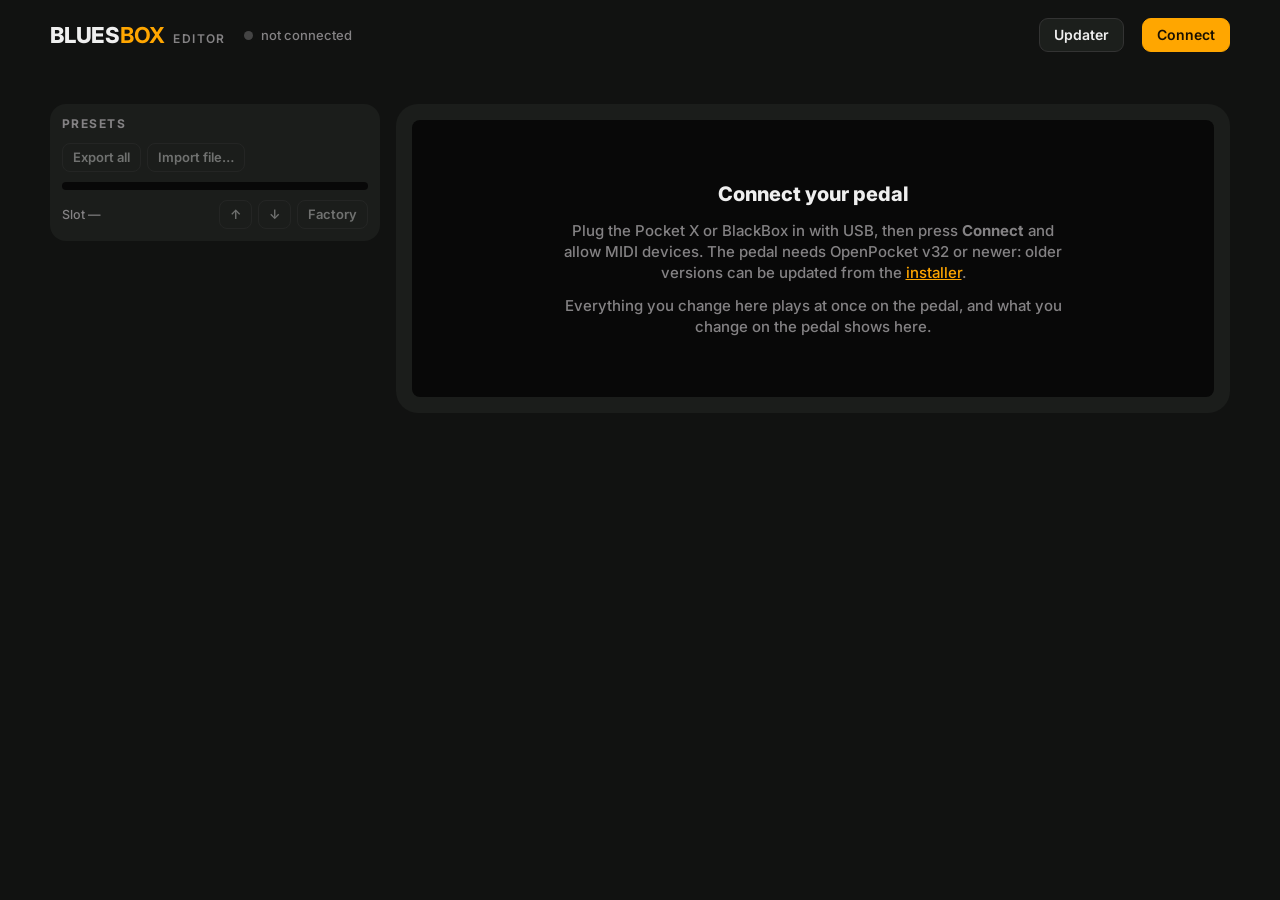
==== docs/editor.html @ 07564b00 "Publish BluesBox updater and editor on the fork" ====
<!doctype html>
<!-- SPDX-License-Identifier: GPL-3.0-only
     OpenPocket web editor: the pedal's presets and its current sound, live, over USB-MIDI (Chrome / Edge).
     Protocol: EDITOR-PROTOCOL.md; transport: pxedit.js. One file, no library. -->
<html lang="en">
<head>
<meta charset="utf-8">
<meta name="viewport" content="width=device-width, initial-scale=1, viewport-fit=cover">
<title>BluesBox Editor</title>
<link rel="preconnect" href="https://fonts.googleapis.com">
<link rel="stylesheet" href="https://fonts.googleapis.com/css2?family=Inter:wght@500;600;700;800&display=swap">
<style>
/* The pedal's own screen, bigger: its colours (RGB565 from firmware/ui.h), its font (Inter SemiBold / Bold),
   its layout (header, 6 x 2 tiles, block page, footer). One dark look, on purpose: it is the pedal's. */
:root{
  --room:#111211;        /* around the screen */
  --bezel:#1b1d1b;
  --bg:#080808;          /* UI_BG 0x0841 */
  --panel:#181c18;       /* UI_PANEL 0x18E3 */
  --off:#202420;         /* C_OFF 0x2124 */
  --line:#282828;        /* C_LINE 0x2945 */
  --txt:#efefef;         /* UI_TXT */
  --dim:#848284;         /* UI_DIM */
  --acc:#ffa600;         /* UI_ACC 0xFD20 */
  --red:#ff4040; --grn:#4ccf5a;
  --blk:#ffa600;         /* the focused block's colour (set by script) */
  color-scheme:dark;
}
*{box-sizing:border-box}
[hidden]{display:none!important}
a.btn{color:var(--txt)}
body{margin:0;background:var(--room);color:var(--txt);font:500 15px/1.4 Inter,system-ui,-apple-system,"Segoe UI",sans-serif;
  padding-left:max(16px,env(safe-area-inset-left,0px));padding-right:max(16px,env(safe-area-inset-right,0px));padding-block:18px 40px}
button,select,input{font:inherit;color:inherit}
button{cursor:pointer}
.wrap{max-width:1180px;margin:0 auto;display:flex;flex-direction:column;gap:16px}

/* top bar */
.top{display:flex;flex-wrap:wrap;align-items:center;gap:12px 18px}
.brand{font-weight:800;font-size:22px;letter-spacing:-.01em}
.brand b{color:var(--acc)}
.brand small{font-weight:600;font-size:12px;letter-spacing:.12em;color:var(--dim);margin-left:8px;text-transform:uppercase}
.status{display:flex;align-items:center;gap:8px;font-size:13px;color:var(--dim);min-width:0}
.dot{width:9px;height:9px;border-radius:50%;background:#444;flex:none}
.dot.on{background:var(--grn);box-shadow:0 0 0 3px #4ccf5a22}
.status span{overflow:hidden;text-overflow:ellipsis;white-space:nowrap}
.spacer{flex:1}
.btn{border:1px solid #333;background:#1c1f1c;border-radius:9px;padding:9px 14px;font-weight:600;font-size:14px;line-height:1;white-space:nowrap}
.btn:hover:not(:disabled){border-color:#555}
.btn.go{background:var(--acc);border-color:var(--acc);color:#1a1000}
.btn:disabled{opacity:.4;cursor:default}
.btn.small{padding:7px 10px;font-size:13px;border-radius:8px}

.msg{min-height:20px;font-size:13.5px;color:var(--dim)}
.msg.err{color:var(--red)} .msg.ok{color:var(--grn)}
.prog{height:4px;background:#222;border-radius:4px;overflow:hidden}
.prog i{display:block;height:100%;width:0;background:var(--acc);transition:width .15s}

.layout{display:grid;grid-template-columns:330px minmax(0,1fr);gap:16px;align-items:start}
@media (max-width:900px){.layout{grid-template-columns:minmax(0,1fr)}.list{max-height:420px}}

/* ---- the preset list ---- */
.side{background:var(--bezel);border-radius:16px;padding:12px;display:flex;flex-direction:column;gap:10px;min-width:0}
.side h2,.card h2{margin:0;font-size:12px;letter-spacing:.12em;text-transform:uppercase;color:var(--dim);font-weight:700}
.tools{display:flex;flex-wrap:wrap;gap:6px}
.list{background:var(--bg);border-radius:10px;overflow:auto;max-height:640px;padding:4px}
.row{display:grid;grid-template-columns:30px minmax(0,1fr) auto;align-items:center;gap:8px;padding:6px 8px;border-radius:6px;cursor:pointer;
  font-weight:600;font-size:14px;letter-spacing:.01em}
.row:hover{background:#161816}
.row .n{color:var(--dim);font-variant-numeric:tabular-nums}
.row .nm{white-space:nowrap;overflow:hidden;text-overflow:ellipsis}
.row .tag{font-size:10.5px;letter-spacing:.08em;color:var(--dim);font-weight:700}
.row.user .tag{color:var(--acc)}
.row.cur{background:var(--panel);box-shadow:inset 3px 0 0 var(--acc)}
.row.cur .n{color:var(--acc)}
.slotbar{display:flex;flex-wrap:wrap;gap:6px;align-items:center}
/* v37: TONE3000 (the Select flow) */
.t3k{display:flex;align-items:center;gap:10px;flex-wrap:wrap;margin:6px 0 8px}
.t3k .logo{font-weight:800;letter-spacing:.04em;font-size:15px;color:#fff}
.t3kcard{border:1px solid #2a2e2a;border-radius:10px;padding:10px;margin:0 0 10px;display:grid;gap:8px}
.t3kcard .top{display:grid;grid-template-columns:64px minmax(0,1fr);gap:10px;align-items:center}
.t3kcard .img{width:64px;height:64px;border-radius:8px;object-fit:cover;background:#222}
.t3kcard .ttl{font-weight:700;overflow:hidden;text-overflow:ellipsis}
.t3kcard .sub{color:var(--dim);font-size:12.5px}
.t3kcard .by{display:flex;align-items:center;gap:6px;font-size:13px;min-width:0}
.t3kcard .by img{width:20px;height:20px;border-radius:50%;background:#222}
.t3kcard .mrow{display:grid;grid-template-columns:minmax(0,1fr) auto;gap:8px;align-items:center;font-size:13px}
.t3kcard .mrow span{overflow:hidden;text-overflow:ellipsis;white-space:nowrap}
.t3kcard .foot{display:flex;gap:8px;align-items:center;flex-wrap:wrap;font-size:12.5px;color:var(--dim)}
.t3kcard .logo{font-weight:800;letter-spacing:.04em;color:#fff}
.t3kcard select{background:#1c1f1c;color:var(--txt);border:1px solid #333;border-radius:7px;padding:5px}
/* v37: NAM models */
.namlist{max-height:360px}
.namlist .row{grid-template-columns:34px minmax(0,1fr) auto;cursor:default}
.namlist .row .acts{display:flex;gap:4px}
.namlist .row.empty .nm{color:var(--dim);font-weight:500}
.side .note{margin:0;font-size:12.5px;line-height:1.45;color:var(--dim)}
.side .note code{font-size:12px}
.a2{font-size:10px;letter-spacing:.06em;color:var(--acc);border:1px solid var(--acc);border-radius:4px;padding:0 4px;margin-left:6px;vertical-align:1px}
.slotbar .lbl{font-size:12.5px;color:var(--dim);margin-right:auto}

/* ---- the screen ---- */
.device{background:var(--bezel);border-radius:22px;padding:16px;min-width:0}
.screen{background:var(--bg);border-radius:8px;overflow:hidden;display:flex;flex-direction:column}
.hdr{display:flex;align-items:center;gap:10px;padding:12px 16px 8px}
.hdr .num{font-weight:800;font-size:30px;color:var(--acc);font-variant-numeric:tabular-nums;line-height:1}
.hdr input{flex:1;min-width:0;background:transparent;border:0;border-bottom:1px dashed transparent;font-weight:800;font-size:30px;
  line-height:1.1;letter-spacing:-.005em;padding:0;text-transform:none;outline:none}
.hdr input:hover{border-bottom-color:#444}
.hdr input:focus{border-bottom-color:var(--acc)}
.hdr .star{font-weight:800;font-size:30px;color:var(--acc);width:18px}
.hdr .vol{font-size:13px;color:var(--dim);font-weight:600;white-space:nowrap}

.tiles{display:grid;grid-template-columns:repeat(6,minmax(0,1fr));gap:10px 8px;padding:8px 14px 14px;touch-action:none}
.tile{position:relative;height:50px;border-radius:3px;background:var(--off);color:var(--dim);display:grid;place-items:center;
  font-weight:700;font-size:16px;letter-spacing:.02em;user-select:none;cursor:grab;outline:1px solid transparent;outline-offset:1px}
.tile.on{color:#000}
.tile.sel{outline-color:#fff}
.tile.sel::after{content:"";position:absolute;left:0;right:0;bottom:-6px;height:3px;background:#fff;border-radius:2px}
.tile.drag{opacity:.35}
.tile.ghost{position:fixed;z-index:20;pointer-events:none;box-shadow:0 10px 30px #000a;width:var(--w);transform:translate(-50%,-50%) scale(1.06);cursor:grabbing}
.tile .pw{position:absolute;top:4px;right:4px;width:14px;height:14px;border-radius:50%;border:2px solid currentColor;opacity:.55;background:transparent;padding:0}
.tile .pw:hover{opacity:1}
.tile:focus-visible{outline:2px solid var(--acc)}

.page{border-top:1px solid var(--line);padding:12px 16px 16px;display:flex;flex-direction:column;gap:10px}
.bl{display:flex;align-items:center;gap:10px;font-weight:600;font-size:14px;color:var(--dim);letter-spacing:.04em;text-transform:uppercase}
.bl .mv{display:flex;gap:4px;margin-left:auto}
.onoff{border:0;background:transparent;font-weight:800;font-size:15px;letter-spacing:.06em;color:var(--dim);padding:4px 2px}
.onoff.on{color:var(--blk)}
.type{display:grid;grid-template-columns:44px minmax(0,1fr) 44px;align-items:center;background:var(--panel);border-radius:4px}
.type button{border:0;background:transparent;color:var(--acc);font-weight:800;font-size:26px;height:48px}
.type select{appearance:none;-webkit-appearance:none;border:0;background:transparent;text-align:center;text-align-last:center;font-weight:800;
  font-size:26px;letter-spacing:.01em;height:48px;cursor:pointer;min-width:0;outline:none}
.type select option{background:#111;font-size:15px;font-weight:600}
.params{display:flex;flex-direction:column;gap:4px;margin-top:4px}
.prm{display:grid;grid-template-columns:120px minmax(0,1fr) 72px;align-items:center;gap:12px;font-weight:600;font-size:16px;padding:4px 0}
.prm label{letter-spacing:.02em;white-space:nowrap;overflow:hidden;text-overflow:ellipsis}
.prm .val{text-align:right;font-variant-numeric:tabular-nums}
.prm .val.tx{color:var(--acc)}
input[type=range]{-webkit-appearance:none;appearance:none;width:100%;height:28px;background:transparent;cursor:pointer;margin:0;
  --p:50%;outline:none}
input[type=range]::-webkit-slider-runnable-track{height:12px;background:linear-gradient(90deg,var(--blk) var(--p),#2a2d2a var(--p));border-radius:1px}
input[type=range]::-moz-range-track{height:12px;background:#2a2d2a;border-radius:1px}
input[type=range]::-moz-range-progress{height:12px;background:var(--blk)}
input[type=range]::-webkit-slider-thumb{-webkit-appearance:none;width:6px;height:22px;margin-top:-5px;background:#fff;border-radius:1px}
input[type=range]::-moz-range-thumb{width:6px;height:22px;background:#fff;border:0;border-radius:1px}
input[type=range]:focus-visible::-webkit-slider-thumb{outline:2px solid var(--acc)}
.ftr{display:flex;align-items:center;gap:10px;background:var(--panel);padding:8px 14px;font-weight:600;font-size:13px;color:var(--dim)}
.ftr .load{margin-left:auto;font-variant-numeric:tabular-nums}
.ftr .load.byp{color:var(--red)}
.actions{display:flex;flex-wrap:wrap;gap:8px;align-items:center;margin-top:12px}
.actions select{background:#1c1f1c;border:1px solid #333;border-radius:9px;padding:8px 10px;font-weight:600;font-size:14px;max-width:100%}
.ask{display:flex;flex-wrap:wrap;gap:8px;align-items:center;background:#2a2112;border:1px solid #6b4b0f;border-radius:10px;padding:10px 12px;font-size:14px}
.ask[hidden]{display:none}
.ask span{margin-right:auto;min-width:0}
.idle{padding:60px 20px;text-align:center;color:var(--dim);display:flex;flex-direction:column;gap:12px;align-items:center}
.idle h3{margin:0;color:var(--txt);font-size:20px;font-weight:800}
.idle p{margin:0;max-width:52ch}
.idle a{color:var(--acc)}
@media (max-width:560px){
  .hdr .num,.hdr input,.hdr .star{font-size:22px}
  .tile{height:44px;font-size:12.5px;padding-top:8px}
  .tile .pw{top:3px;right:3px;width:9px;height:9px;border-width:1.5px}
  .tiles{gap:9px 5px;padding-inline:10px}
  #hint{display:none}
  .type select{font-size:19px}
  .prm{grid-template-columns:86px minmax(0,1fr) 56px;font-size:14px;gap:8px}
}
</style>
</head>
<body>
<div class="wrap">
  <div class="top">
    <div class="brand">BLUES<b>BOX</b><small>editor</small></div>
    <div class="status"><i class="dot" id="dot"></i><span id="status">not connected</span></div>
    <div class="spacer"></div>
    <a class="btn" href="./" style="text-decoration:none">Updater</a>
    <button class="btn go" id="connect">Connect</button>
  </div>
  <div class="prog" id="prog" hidden><i id="progi"></i></div>
  <div class="msg" id="msg"></div>
  <div class="ask" id="ask" hidden><span id="asktext"></span><button class="btn small go" id="askyes">OK</button><button class="btn small" id="askno">Cancel</button></div>

  <div class="layout">
    <aside class="side">
      <h2>Presets</h2>
      <div class="tools">
        <button class="btn small" id="expall" disabled>Export all</button>
        <button class="btn small" id="imp" disabled>Import file…</button>
        <input type="file" id="file" accept=".json,application/json" hidden>
      </div>
      <div class="list" id="list" role="listbox" aria-label="Presets"></div>
      <div class="slotbar">
        <span class="lbl" id="slotlbl">Slot —</span>
        <button class="btn small" id="up" disabled title="Move this preset up one slot">↑</button>
        <button class="btn small" id="down" disabled title="Move this preset down one slot">↓</button>
        <button class="btn small" id="factory" disabled title="Put this slot back to its factory preset">Factory</button>
      </div>
      <h2 id="namh" hidden>NAM models<span class="a2">A2</span></h2>
      <p class="note" id="namnote" hidden>The AMP block's <b>NAM</b> type plays these neural captures (pick one with its
        MODEL setting). Load your own: an A2 capture (<code>.nam</code>) into a user slot, or browse TONE3000 and pick one
        there.</p>
      <div class="t3k" id="t3k" hidden><span class="logo" aria-label="TONE3000">TONE3000</span>
        <button class="btn small" id="t3kbrowse" title="Choose an A2 capture on TONE3000 and load it into a user slot">Browse TONE3000…</button></div>
      <div class="t3kcard" id="t3kcard" hidden></div>
      <div class="list namlist" id="namlist" hidden aria-label="NAM models"></div>
      <input type="file" id="namfile" accept=".nam,application/json" hidden>
      <h2 id="irh" hidden>Cabinet IRs</h2>
      <p class="note" id="irnote" hidden>The CAB block's <b>USER IR</b> type plays these impulse responses (pick one with its
        IR setting). Load a cabinet IR from a <code>.wav</code> file: the pedal keeps its first 23 ms, at 44.1 kHz, and sets
        its level like the other cabinets.</p>
      <div class="list namlist" id="irlist" hidden aria-label="Cabinet IRs"></div>
      <input type="file" id="irfile" accept=".wav,audio/wav,audio/x-wav,audio/wave" hidden>
    </aside>

    <main class="device">
      <div class="screen" id="screen">
        <div class="idle" id="idle">
          <h3>Connect your pedal</h3>
          <p>Plug the Pocket X or BlackBox in with USB, then press <b>Connect</b> and allow MIDI devices. The pedal needs
          OpenPocket v32 or newer: older versions can be updated from the <a href="./">installer</a>.</p>
          <p>Everything you change here plays at once on the pedal, and what you change on the pedal shows here.</p>
        </div>
        <div id="ui" hidden>
          <div class="hdr">
            <span class="num" id="num">01</span>
            <input id="name" maxlength="13" spellcheck="false" autocomplete="off" aria-label="Preset name">
            <span class="star" id="star"></span>
            <span class="vol">LIVE</span>
          </div>
          <div class="tiles" id="tiles" aria-label="Signal chain: drag a tile to move the block"></div>
          <div class="page">
            <div class="bl"><span id="bname">AMP</span><button class="onoff" id="onoff">ON</button>
              <span class="mv"><button class="btn small" id="mvl" title="Move this block earlier in the chain">◀</button><button class="btn small" id="mvr" title="Move this block later in the chain">▶</button></span></div>
            <div class="type"><button id="tprev" aria-label="Previous type">&lt;</button><select id="type" aria-label="Type"></select><button id="tnext" aria-label="Next type">&gt;</button></div>
            <div class="params" id="params"></div>
          </div>
          <div class="ftr"><span id="hint">DRAG A TILE: MOVE THE BLOCK · ⏻ ON A TILE: ON/OFF</span><span class="load" id="load">C1 —%</span></div>
        </div>
      </div>
      <div class="actions" id="actions" hidden>
        <button class="btn go" id="save">Save</button>
        <button class="btn" id="revert">Revert</button>
        <span style="flex:1"></span>
        <label for="saveto" style="font-size:13px;color:var(--dim)">Save to</label>
        <select id="saveto"></select>
        <button class="btn" id="saveas">Save as</button>
        <button class="btn" id="export1">Export preset</button>
      </div>
    </main>
  </div>
</div>

<script type="module">
import { Editor, presetToJSON, presetFromJSON, filePresets, parsePresetFile, clonePreset } from "./pxedit.js";
import { parseNam, levelTrim, packModel, readDi } from "./pxnam.js";
import { parseWav, prepareIr, packIr, irName } from "./pxir.js";
import { t3kReady, t3kRedirect, t3kSelect, t3kSignIn, t3kTone, t3kModels, t3kDownload } from "./pxt3k.js";

const $ = (id) => document.getElementById(id);
let access = null, ed = null, cat = null, info = null;
let st = null;            // { slot, dirty, saved, focus, preset }
let slots = [];           // [{ slot, saved, name }]
let focus = 5, busy = false, dragging = null, pingTimer = null;
const sleep = (ms) => new Promise((r) => setTimeout(r, ms));
const pad2 = (n) => String(n).padStart(2, "0");

function say(t, kind = "") { const m = $("msg"); m.textContent = t; m.className = "msg" + (kind ? " " + kind : ""); }
function progress(f) { $("prog").hidden = f === null; $("progi").style.width = `${Math.round((f || 0) * 100)}%`; }
let askFn = null;
function ask(text, yes = "OK") {
  return new Promise((res) => {
    $("asktext").textContent = text; $("askyes").textContent = yes; $("ask").hidden = false;
    askFn = (v) => { $("ask").hidden = true; askFn = null; res(v); };
  });
}
$("askyes").onclick = () => askFn && askFn(true);
$("askno").onclick = () => askFn && askFn(false);

// ---- connection ----
async function connect() {
  if (!navigator.requestMIDIAccess) { say("This browser has no Web MIDI: use Chrome or Edge on a computer.", "err"); return; }
  try { access = access || await navigator.requestMIDIAccess({ sysex: true }); }
  catch (e) { say("MIDI access was refused. Allow MIDI devices for this page and try again.", "err"); return; }
  access.onstatechange = () => { if (!ed && !busy) connect(); };
  busy = true; $("connect").disabled = true;
  try {
    say("Looking for the pedal…");
    const e = new Editor(access);
    info = await e.connect();
    if (!info) {
      say("No pedal with the editor found. Is it plugged in and running OpenPocket v32 or newer? (Update it from the installer.)", "err");
      return;
    }
    ed = e;
    ed.onLost = lost;
    $("status").textContent = `${info.identity.replace("_9", " · OpenPocket v").replace(/v(\d+)$/, "v$1")}`;
    $("dot").classList.add("on");
    say("Reading the pedal's catalogue…"); progress(0);
    cat = await ed.catalog(progress);
    progress(null);
    st = await ed.state();
    focus = st.focus;
    slots = await ed.list();
    await loadNam();
    await loadIr();
    ed.onState = onPush;
    await ed.watch(true);
    $("idle").hidden = true; $("ui").hidden = false; $("actions").hidden = false;
    ["expall", "imp", "up", "down", "factory"].forEach((id) => { $(id).disabled = false; });
    $("connect").textContent = "Reconnect";
    renderAll();
    say(`Connected to ${info.identity} on ${info.port}.`, "ok");
    clearInterval(pingTimer);
    pingTimer = setInterval(ping, 1000);
  } catch (e) {
    progress(null);
    say(`The pedal stopped answering (${e.message}). Check the cable and press Connect.`, "err");
    ed = null;
  } finally { busy = false; $("connect").disabled = false; }
}
function lost() {
  clearInterval(pingTimer);
  if (ed) ed.close();
  ed = null;
  $("dot").classList.remove("on");
  $("status").textContent = "disconnected";
  say("The pedal is not answering any more. Plug it back in and press Connect.", "err");
}
async function ping() {
  if (!ed) return;
  try {
    const p = await ed.ping();
    const l = $("load");
    l.textContent = `${p.bypass ? "BYP" : p.c1 ? "C1" : "C0"} ${p.load}%`;
    l.classList.toggle("byp", p.bypass);
  } catch (_) { }
}
$("connect").onclick = connect;

// ---- v37: NAM models (factory + user slots) ----
let nam = null, namDi = null, namSlot = -1;
async function loadNam() {
  const on = !!(ed && ed.hasNam);
  ["namh", "namnote", "namlist", "t3k"].forEach((id) => { $(id).hidden = !on; });
  if (!on) $("t3kcard").hidden = true;
  if (!on) return;
  nam = await ed.namList();
  renderNam();
}
function renderNam() {
  const box = $("namlist");
  box.textContent = "";
  for (const m of nam.models) {
    const row = document.createElement("div");
    row.className = "row" + (m.user && !m.used ? " empty" : "");
    row.innerHTML = `<span class="n">${m.user ? "U" + pad2(m.slot + 1) : "F" + pad2(m.index + 1)}</span><span class="nm"></span>` +
      (m.user ? `<span class="acts"><button class="btn small">Load…</button>${m.used ? '<button class="btn small">Clear</button>' : ""}</span>`
              : `<span class="tag">FACTORY</span>`);
    row.querySelector(".nm").textContent = m.user && !m.used ? "empty" : m.name;
    if (m.user) {
      const b = row.querySelectorAll("button");
      b[0].onclick = () => { namSlot = m.slot; $("namfile").value = ""; $("namfile").click(); };
      if (b[1]) b[1].onclick = () => namClear(m);
    }
    box.appendChild(row);
  }
}
async function namRefresh() {
  nam = await ed.namList();
  await ed.namTexts();
  renderNam();
  renderAll();
}
$("namfile").onchange = async () => {
  const f = $("namfile").files[0];
  if (!f || !ed || namSlot < 0) return;
  if (busy) { say("Wait for the current operation to end.", "err"); return; }
  busy = true;
  try { await namInstall(await f.text(), f.name, namSlot); }
  finally { busy = false; }
};
async function namInstall(text, fileName, slot) {   // a .nam file into user slot `slot` (caller holds busy)
  namSlot = slot;
  try {
    const m = parseNam(text, fileName);
    say(`Measuring the level of ${m.name}…`); progress(0.02);
    await sleep(30);
    if (!namDi) namDi = readDi(await (await fetch("nam_di.wav")).arrayBuffer());
    const lv = levelTrim(m.weights, namDi);
    say(`Sending ${m.name} to user slot ${namSlot + 1}…`);
    const rc = await ed.namUpload(namSlot, packModel(m.name, m.weights, lv), (x) => progress(0.05 + 0.95 * x));
    progress(null);
    if (rc) throw new Error(rc === 2 ? "the pedal could not write its flash" : "the pedal refused the model");
    await namRefresh();
    say(`${m.name} is in user slot ${namSlot + 1} (level ${lv >= 0 ? "+" : ""}${lv.toFixed(1)} dB). Choose it with the AMP ` +
      `block's NAM type, MODEL "${m.name}".${m.note ? " Note: " + m.note + "." : ""}`, "ok");
  } catch (e) {
    progress(null);
    say(`Model not loaded: ${e.message}`, "err");
  }
}

// ---- v37: TONE3000: choose a capture there (their Select flow, in a pop-up), load one of its A2 models ----
let t3kSel = null;      // { tone, models }
$("t3kbrowse").onclick = async () => {
  if (!t3kReady()) {
    say("TONE3000 browsing needs a publishable key registered for this editor. Download the A2 " +
      "capture from tone3000.com and load the .nam file with a user slot's Load… button.", "err");
    return;
  }
  if (busy || !ed) return;
  try {
    say("Choose a capture in the TONE3000 window (A2 captures only)…");
    const sel = await t3kSelect();
    say("Signing in to TONE3000…");
    await t3kSignIn(sel);
    const [tone, models] = await Promise.all([t3kTone(sel.tone_id), t3kModels(sel.tone_id)]);
    t3kSel = { tone, models };
    renderT3k();
    say(models.length ? `${tone.title}: choose a model and a user slot.` :
      `${tone.title} has no A2 model: the pedal plays A2 captures only. Choose another one.`, models.length ? "" : "err");
  } catch (e) {
    say(e.message === "cancelled" ? "TONE3000: nothing chosen." : `TONE3000: ${e.message}`,
      e.message === "cancelled" ? "" : "err");
  }
};
function renderT3k() {
  const c = $("t3kcard");
  c.textContent = "";
  if (!t3kSel) { c.hidden = true; return; }
  const { tone, models } = t3kSel, u = tone.user || {};
  c.innerHTML = `<div class="top"><img class="img" alt=""><div style="min-width:0"><div class="ttl"></div>` +
    `<div class="sub"></div><a class="by" target="_blank" rel="noopener"><img alt=""><span></span></a></div></div>` +
    `<div class="ms"></div><div class="foot"><span>Into</span><select aria-label="User slot"></select>` +
    `<span class="logo">TONE3000</span><a target="_blank" rel="noopener" class="tl">open on TONE3000</a></div>`;
  const img = c.querySelector(".img");
  if (tone.images && tone.images[0]) img.src = tone.images[0]; else img.style.visibility = "hidden";
  c.querySelector(".ttl").textContent = tone.title || "Tone";
  c.querySelector(".sub").textContent = [tone.gear, tone.format].filter(Boolean).join(" · ").toUpperCase();
  const by = c.querySelector(".by");
  if (u.url) by.href = u.url;
  if (u.avatar_url) by.querySelector("img").src = u.avatar_url; else by.querySelector("img").remove();
  by.querySelector("span").textContent = u.display_name || u.username || "";
  if (tone.url) c.querySelector(".tl").href = tone.url; else c.querySelector(".tl").remove();
  const sel = c.querySelector("select");
  const users = nam.models.filter((m) => m.user);
  const first = users.find((m) => !m.used) || users[0];
  for (const m of users) {
    const o = document.createElement("option");
    o.value = m.slot; o.textContent = `U${pad2(m.slot + 1)} ${m.used ? m.name : "(empty)"}`;
    if (first && m.slot === first.slot) o.selected = true;
    sel.appendChild(o);
  }
  const ms = c.querySelector(".ms");
  for (const m of models) {
    const r = document.createElement("div");
    r.className = "mrow";
    r.innerHTML = `<span></span><button class="btn small go">Load</button>`;
    r.querySelector("span").textContent = m.name || `model ${m.id}`;
    r.querySelector("button").onclick = () => t3kLoad(m, +sel.value);
    ms.appendChild(r);
  }
  c.hidden = false;
}
async function t3kLoad(m, slot) {
  if (busy || !ed) return;
  const u = nam.models.find((x) => x.user && x.slot === slot);
  if (u && u.used && !await ask(`Replace ${u.name} in user slot ${slot + 1}?`, "Replace")) return;
  busy = true;
  try {
    say(`Downloading ${m.name} from TONE3000…`);
    const text = await t3kDownload(m);
    await namInstall(text, (t3kSel.tone.title || m.name || "MODEL"), slot);
    renderT3k();
  } catch (e) { say(`TONE3000: ${e.message}`, "err"); }
  finally { busy = false; }
}
async function namClear(m) {
  if (busy || !ed) return;
  if (!await ask(`Clear user slot ${m.slot + 1} (${m.name})? Presets using it play without an amp until you load another model there.`, "Clear")) return;
  busy = true;
  try {
    const rc = await ed.namErase(m.slot);
    await namRefresh();
    say(rc ? "The pedal could not erase the slot." : `User slot ${m.slot + 1} is empty.`, rc ? "err" : "ok");
  } catch (e) { say(`Not cleared: ${e.message}`, "err"); }
  finally { busy = false; }
}

// ---- v38: cabinet IRs (8 user slots) ----
let irs = null, irSlot = -1;
async function loadIr() {
  const on = !!(ed && ed.hasIr);
  ["irh", "irnote", "irlist"].forEach((id) => { $(id).hidden = !on; });
  if (!on) return;
  irs = await ed.irList();
  renderIr();
}
function renderIr() {
  const box = $("irlist");
  box.textContent = "";
  for (const m of irs) {
    const row = document.createElement("div");
    row.className = "row" + (m.used ? "" : " empty");
    row.innerHTML = `<span class="n">IR${m.slot + 1}</span><span class="nm"></span>` +
      `<span class="acts"><button class="btn small">Load…</button>${m.used ? '<button class="btn small">Clear</button>' : ""}</span>`;
    row.querySelector(".nm").textContent = m.used ? m.name : "empty";
    const b = row.querySelectorAll("button");
    b[0].onclick = () => { irSlot = m.slot; $("irfile").value = ""; $("irfile").click(); };
    if (b[1]) b[1].onclick = () => irClear(m);
    box.appendChild(row);
  }
}
async function irRefresh() {
  irs = await ed.irList();
  await ed.irTexts();
  renderIr();
  renderAll();
}
$("irfile").onchange = async () => {
  const f = $("irfile").files[0];
  if (!f || !ed || irSlot < 0) return;
  if (busy) { say("Wait for the current operation to end.", "err"); return; }
  busy = true;
  try {
    const name = irName(f.name);
    const w = parseWav(await f.arrayBuffer());
    const ir = prepareIr(w);
    say(`Sending ${name} to IR slot ${irSlot + 1}…`);
    const rc = await ed.irUpload(irSlot, packIr(name, ir.h), (x) => progress(x));
    progress(null);
    if (rc) throw new Error(rc === 2 ? "the pedal could not write its flash" : "the pedal refused the IR");
    await irRefresh();
    say(`${name} is in IR slot ${irSlot + 1}${ir.note ? " (" + ir.note + ")" : ""}. Choose it with the CAB block's ` +
      `USER IR type, IR "${name}".`, "ok");
  } catch (e) {
    progress(null);
    say(`IR not loaded: ${e.message}`, "err");
  } finally { busy = false; }
};
async function irClear(m) {
  if (busy || !ed) return;
  if (!await ask(`Clear IR slot ${m.slot + 1} (${m.name})? Presets using it play without a cabinet until you load another IR there.`, "Clear")) return;
  busy = true;
  try {
    const rc = await ed.irErase(m.slot);
    await irRefresh();
    say(rc ? "The pedal could not erase the slot." : `IR slot ${m.slot + 1} is empty.`, rc ? "err" : "ok");
  } catch (e) { say(`Not cleared: ${e.message}`, "err"); }
  finally { busy = false; }
}

// ---- pushes from the pedal ----
function onPush(s) {
  const slotChanged = !st || s.slot !== st.slot;
  st = s;
  focus = s.focus;
  if (slotChanged) refreshList();
  renderAll(true);
}
async function refreshList() { if (ed) { slots = await ed.list(); renderList(); } }

// ---- rendering ----
const blk = (b) => cat.blocks[b];
const typ = (b) => blk(b).types[st.preset.type[b]] || blk(b).types[0];
function renderAll(fromPush = false) {
  renderHeader(); renderTiles(); renderPage(fromPush); renderList(); renderSaveTo();
}
function renderHeader() {
  $("num").textContent = pad2(st.slot + 1);
  if (document.activeElement !== $("name")) $("name").value = st.preset.name;
  $("star").textContent = st.dirty ? "*" : "";
  $("save").disabled = !st.dirty;
  $("revert").disabled = !st.dirty;
}
function renderTiles() {
  const box = $("tiles");
  box.textContent = "";
  st.preset.order.forEach((b, i) => {
    const t = document.createElement("div");
    const on = st.preset.on[b];
    t.className = "tile" + (on ? " on" : "") + (b === focus ? " sel" : "") + (dragging && dragging.b === b ? " drag" : "");
    t.style.background = on ? blk(b).color : "";
    t.textContent = blk(b).label;
    t.dataset.b = b; t.dataset.i = i;
    t.tabIndex = 0;
    t.setAttribute("role", "button");
    t.setAttribute("aria-label", `${blk(b).name}, ${on ? "on" : "off"}, position ${i + 1}`);
    const pw = document.createElement("button");
    pw.className = "pw"; pw.title = on ? "Switch off" : "Switch on"; pw.setAttribute("aria-label", pw.title);
    pw.onpointerdown = (e) => e.stopPropagation();
    pw.onclick = (e) => { e.stopPropagation(); toggle(b); };
    t.appendChild(pw);
    t.onpointerdown = (e) => startDrag(e, t, b);
    t.onkeydown = (e) => {
      if (e.key === "Enter" || e.key === " ") { e.preventDefault(); setFocus(b); }
      else if (e.altKey && (e.key === "ArrowLeft" || e.key === "ArrowRight")) { e.preventDefault(); moveBlock(b, e.key === "ArrowLeft" ? -1 : 1, true); }
    };
    box.appendChild(t);
  });
}
function renderPage(fromPush) {
  const b = focus, B = blk(b), T = typ(b);
  document.documentElement.style.setProperty("--blk", B.color);
  $("bname").textContent = B.name;
  const on = st.preset.on[b];
  $("onoff").textContent = on ? "ON" : "OFF";
  $("onoff").classList.toggle("on", !!on);
  const sel = $("type");
  if (sel.dataset.b !== String(b) || sel.options.length !== B.types.length) {
    sel.textContent = "";
    B.types.forEach((t, i) => { const o = document.createElement("option"); o.value = i; o.textContent = t.name; sel.appendChild(o); });
    sel.dataset.b = b;
  }
  sel.value = st.preset.type[b];
  const box = $("params");
  const sig = `${b}:${st.preset.type[b]}`;
  if (box.dataset.sig !== sig) {
    box.textContent = "";
    T.params.forEach((p, k) => {
      const row = document.createElement("div");
      row.className = "prm";
      const id = `p${k}`;
      row.innerHTML = `<label for="${id}"></label><input type="range" id="${id}" min="0" max="100" step="1"><span class="val"></span>`;
      row.querySelector("label").textContent = p.name;
      const r = row.querySelector("input");
      r.oninput = () => { showVal(k); sendParam(b, k, +r.value); };
      r.onpointerdown = () => { r.dataset.held = "1"; };
      r.onpointerup = r.onpointercancel = () => { delete r.dataset.held; };
      box.appendChild(row);
    });
    box.dataset.sig = sig;
  }
  T.params.forEach((p, k) => {
    const r = $(`p${k}`);
    if (!(fromPush && (r.dataset.held || document.activeElement === r && pendingParam))) r.value = st.preset.p[b][k];
    showVal(k);
  });
  const pos = st.preset.order.indexOf(b);
  $("mvl").disabled = pos <= 0; $("mvr").disabled = pos >= st.preset.order.length - 1;
}
function showVal(k) {
  const r = $(`p${k}`), v = +r.value, p = typ(focus).params[k];
  const t = p && p.texts && p.texts[v];
  const el = r.parentElement.querySelector(".val");
  el.textContent = t || String(v);
  el.classList.toggle("tx", !!t);
  r.style.setProperty("--p", `${v}%`);
}
function renderList() {
  const box = $("list");
  box.textContent = "";
  for (const s of slots) {
    const row = document.createElement("div");
    row.className = "row" + (s.saved ? " user" : "") + (st && s.slot === st.slot ? " cur" : "");
    row.setAttribute("role", "option");
    row.setAttribute("aria-selected", st && s.slot === st.slot ? "true" : "false");
    row.tabIndex = 0;
    row.innerHTML = `<span class="n">${pad2(s.slot + 1)}</span><span class="nm"></span><span class="tag">${s.saved ? "USER" : ""}</span>`;
    row.querySelector(".nm").textContent = s.name;
    row.onclick = () => pickSlot(s.slot);
    row.onkeydown = (e) => { if (e.key === "Enter") pickSlot(s.slot); };
    box.appendChild(row);
  }
  if (st) {
    $("slotlbl").textContent = `Slot ${pad2(st.slot + 1)}${slots[st.slot] && slots[st.slot].saved ? " · your preset" : " · factory preset"}`;
    $("up").disabled = st.slot === 0; $("down").disabled = st.slot === slots.length - 1;
    $("factory").disabled = !(slots[st.slot] && slots[st.slot].saved);
  }
}
function renderSaveTo() {
  const sel = $("saveto"), keep = sel.value;
  sel.textContent = "";
  for (const s of slots) { const o = document.createElement("option"); o.value = s.slot; o.textContent = `${pad2(s.slot + 1)} ${s.name}`; sel.appendChild(o); }
  sel.value = keep !== "" && keep !== undefined && sel.querySelector(`option[value="${keep}"]`) ? keep : String(st.slot);
}

// ---- live editing ----
let pendingParam = null, sendingParam = false;
function sendParam(b, k, v) {
  st.preset.p[b][k] = v;
  pendingParam = { b, k, v };
  if (!sendingParam) flushParam();
}
async function flushParam() {
  sendingParam = true;
  try {
    for (;;) {
      while (pendingParam) {
        const q = pendingParam; pendingParam = null;
        await ed.setParam(q.b, q.k, q.v);
      }
      await syncState();
      if (!pendingParam) break;                     // a value that came in meanwhile goes out too
    }
  } catch (_) { } finally { sendingParam = false; }
}
async function syncState() { st = await ed.state(); renderHeader(); }
async function act(fn) {
  if (!ed) return;
  try { await fn(); } catch (e) { say(`The pedal did not answer (${e.message}).`, "err"); }
}
function setFocus(b) {
  focus = b; renderTiles(); renderPage();
  act(() => ed.focus(b));
}
function toggle(b) {
  act(async () => { st.preset.on[b] = await ed.setOn(b, !st.preset.on[b]); await syncState(); renderTiles(); renderPage(); });
}
$("onoff").onclick = () => toggle(focus);
function setType(t) {
  const n = blk(focus).types.length;
  t = (t + n) % n;
  act(async () => { st.preset.type[focus] = await ed.setType(focus, t); await syncState(); renderPage(); });
}
$("type").onchange = () => setType(+$("type").value);
$("tprev").onclick = () => setType(st.preset.type[focus] - 1);
$("tnext").onclick = () => setType(st.preset.type[focus] + 1);
$("name").onchange = () => act(async () => { st.preset.name = await ed.name($("name").value); $("name").value = st.preset.name; await syncState(); renderHeader(); });
$("name").onkeydown = (e) => { if (e.key === "Enter") $("name").blur(); };

// block order: drag a tile, or the ◀ ▶ buttons, or Alt + arrows on a tile
async function sendOrder(order) {
  await act(async () => { if (await ed.order(order) === 0) st.preset.order = order; await syncState(); renderTiles(); renderPage(); });
}
function moveBlock(b, d, keepFocus) {
  const o = [...st.preset.order], i = o.indexOf(b), j = i + d;
  if (j < 0 || j >= o.length) return;
  [o[i], o[j]] = [o[j], o[i]];
  sendOrder(o).then(() => { if (keepFocus) document.querySelector(`.tile[data-b="${b}"]`)?.focus(); });
}
$("mvl").onclick = () => moveBlock(focus, -1);
$("mvr").onclick = () => moveBlock(focus, 1);
function startDrag(e, el, b) {
  if (e.button !== 0) return;
  const x0 = e.clientX, y0 = e.clientY, w = el.getBoundingClientRect().width;
  let ghost = null, order = null;
  e.preventDefault();                                 // (the tiles are rebuilt while dragging: listen on the window)
  const move = (ev) => {
    if (!ghost && Math.hypot(ev.clientX - x0, ev.clientY - y0) < 6) return;
    if (!ghost) {
      dragging = { b }; order = [...st.preset.order];
      ghost = el.cloneNode(true); ghost.classList.add("ghost"); ghost.style.setProperty("--w", `${w}px`);
      document.body.appendChild(ghost); renderTiles();
    }
    ghost.style.left = `${ev.clientX}px`; ghost.style.top = `${ev.clientY}px`;
    // the tile under the pointer: the dragged block takes its place
    const tiles = [...$("tiles").children];
    let best = -1, bd = 1e9;
    tiles.forEach((t, i) => { const r = t.getBoundingClientRect(); const d = Math.hypot(ev.clientX - (r.left + r.width / 2), ev.clientY - (r.top + r.height / 2)); if (d < bd) { bd = d; best = i; } });
    const cur = order.indexOf(b);
    if (best >= 0 && best !== cur) { order.splice(cur, 1); order.splice(best, 0, b); st.preset.order = [...order]; renderTiles(); }
  };
  const up = () => {
    window.removeEventListener("pointermove", move); window.removeEventListener("pointerup", up); window.removeEventListener("pointercancel", up);
    if (ghost) { ghost.remove(); dragging = null; renderTiles(); sendOrder(order); }
    else setFocus(b);
  };
  window.addEventListener("pointermove", move); window.addEventListener("pointerup", up); window.addEventListener("pointercancel", up);
}

// ---- slots ----
async function pickSlot(slot) {
  if (!ed || slot === st.slot) return;
  if (st.dirty && !(await ask(`"${st.preset.name}" has unsaved changes. Load ${pad2(slot + 1)} ${slots[slot].name} anyway?`, "Load"))) return;
  act(async () => { await ed.select(slot); st = await ed.state(); renderAll(); });
}
$("save").onclick = () => act(async () => {
  const rc = await ed.save(st.slot);
  if (rc) { say(`Saving failed (error ${rc}).`, "err"); return; }
  st = await ed.state(); slots = await ed.list(); renderAll(); say(`Saved in slot ${pad2(st.slot + 1)}.`, "ok");
});
$("revert").onclick = () => act(async () => { await ed.select(st.slot); st = await ed.state(); renderAll(); say("Back to the saved sound.", "ok"); });
$("saveas").onclick = async () => {
  const to = +$("saveto").value;
  if (to !== st.slot && !(await ask(`Save "${st.preset.name}" into slot ${pad2(to + 1)}, replacing ${slots[to].name}?`, "Save"))) return;
  act(async () => {
    const rc = await ed.save(to);
    if (rc) { say(`Saving failed (error ${rc}).`, "err"); return; }
    st = await ed.state(); slots = await ed.list(); renderAll(); say(`Saved in slot ${pad2(to + 1)}.`, "ok");
  });
};
async function swapWith(d) {
  const a = st.slot, b = a + d;
  if (b < 0 || b >= slots.length) return;
  await act(async () => {
    const A = await ed.slotGet(a), B = await ed.slotGet(b);
    await ed.slotPut(a, B.saved ? B.preset : B.preset, false);
    await ed.slotPut(b, A.saved ? A.preset : A.preset, false);
    const rc = await ed.commit();
    if (rc) { say(`Moving failed (error ${rc}).`, "err"); return; }
    const dirty = st.dirty, cur = clonePreset(st.preset);
    await ed.select(b);
    if (dirty) await ed.put(cur);                 // the unsaved changes follow the preset
    st = await ed.state(); slots = await ed.list(); renderAll();
    say(`Moved to slot ${pad2(b + 1)}.`, "ok");
  });
}
$("up").onclick = () => swapWith(-1);
$("down").onclick = () => swapWith(1);
$("factory").onclick = async () => {
  if (!(await ask(`Put slot ${pad2(st.slot + 1)} back to its factory preset? "${slots[st.slot].name}" will be lost.`, "Restore"))) return;
  act(async () => {
    const rc = await ed.slotPut(st.slot, null, true);
    if (rc) { say(`Failed (error ${rc}).`, "err"); return; }
    await ed.select(st.slot); st = await ed.state(); slots = await ed.list(); renderAll(); say("Factory preset restored.", "ok");
  });
};

// ---- files ----
function download(name, obj) {
  const url = URL.createObjectURL(new Blob([JSON.stringify(obj, null, 1)], { type: "application/json" }));
  const a = document.createElement("a"); a.href = url; a.download = name; document.body.appendChild(a); a.click(); a.remove();
  setTimeout(() => URL.revokeObjectURL(url), 5000);
}
const fileSafe = (s) => (s || "preset").trim().replace(/[^A-Za-z0-9 _-]+/g, "").replace(/\s+/g, "-").toLowerCase() || "preset";
$("export1").onclick = () => { download(`${fileSafe(st.preset.name)}.json`, filePresets([presetToJSON(st.preset, cat, st.slot)])); say("Preset exported.", "ok"); };
$("expall").onclick = () => act(async () => {
  const all = [];
  for (let s = 0; s < slots.length; s++) { progress(s / slots.length); const g = await ed.slotGet(s); all.push({ ...presetToJSON(g.preset, cat, s), factory: !g.saved }); }
  progress(null);
  const d = new Date();
  download(`openpocket-presets-${d.getFullYear()}-${pad2(d.getMonth() + 1)}-${pad2(d.getDate())}.json`, filePresets(all));
  say(`All ${slots.length} presets exported.`, "ok");
});
$("imp").onclick = () => $("file").click();
$("file").onchange = async () => {
  const f = $("file").files[0];
  $("file").value = "";
  if (!f || !ed) return;
  let list;
  try { list = parsePresetFile(await f.text()); } catch (e) { say(`${f.name}: not an OpenPocket preset file.`, "err"); return; }
  if (!list.length) { say(`${f.name} holds no preset.`, "err"); return; }
  if (list.length === 1) {
    // one preset: it becomes the current sound (listen, then Save or Save as)
    const r = presetFromJSON(list[0], cat, st.preset);
    await act(async () => {
      if (await ed.put(r.preset)) { say("The pedal refused this preset.", "err"); return; }
      st = await ed.state(); renderAll();
      say(`"${r.preset.name}" loaded as the current sound: Save or Save as to keep it.${r.warn.length ? " Note: " + r.warn.join("; ") : ""}`, r.warn.length ? "" : "ok");
    });
    return;
  }
  const withSlot = list.filter((o) => Number.isInteger(o.slot) && o.slot >= 1 && o.slot <= slots.length);
  const users = list.filter((o) => !o.factory).length;
  if (!(await ask(`${f.name}: ${list.length} presets. Write them into their slots (${withSlot.length} with a slot number)? The presets now in those slots will be replaced.`, "Import"))) return;
  await act(async () => {
    const warn = [];
    let i = 0;
    for (const o of withSlot) {
      progress(i++ / withSlot.length);
      const s = o.slot - 1;
      if (o.factory) { await ed.slotPut(s, null, false); continue; }
      const base = (await ed.slotGet(s)).preset;
      const r = presetFromJSON(o, cat, base);
      warn.push(...r.warn.map((w) => `${pad2(o.slot)}: ${w}`));
      if (await ed.slotPut(s, r.preset, false)) warn.push(`${pad2(o.slot)}: refused`);
    }
    const rc = await ed.commit();
    progress(null);
    if (rc) { say(`Writing the presets failed (error ${rc}).`, "err"); return; }
    await ed.select(st.slot);
    st = await ed.state(); slots = await ed.list(); renderAll();
    say(`${withSlot.length} presets imported (${users} of yours).${warn.length ? " Notes: " + warn.slice(0, 4).join("; ") : ""}`, warn.length ? "" : "ok");
  });
};
</script>
</body>
</html>
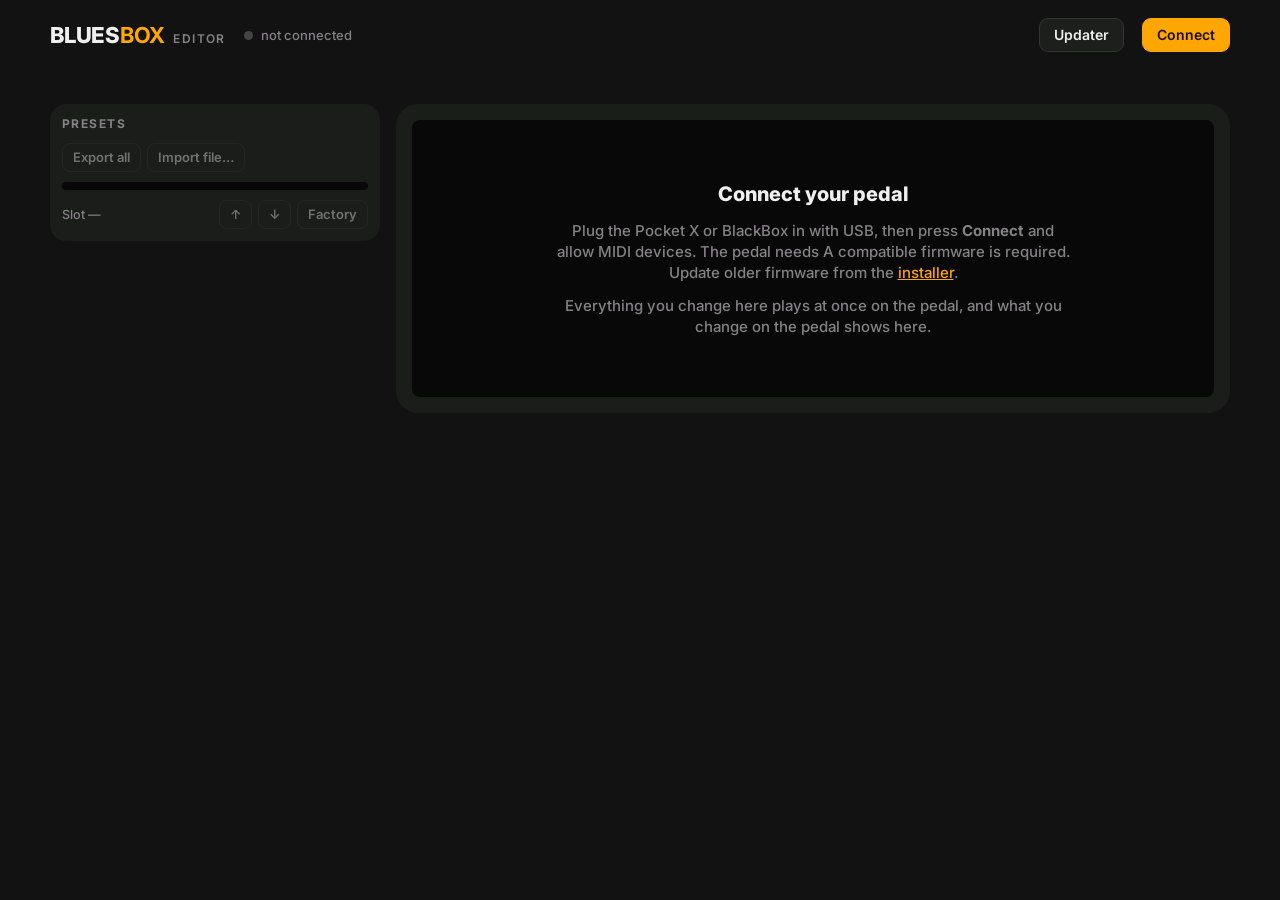
==== commit 9eef967e: "Build BluesBox V47 and restore stock V21 sounds over USB MIDI" ====
--- a/docs/editor.html
+++ b/docs/editor.html
@@ -1,6 +1,6 @@
 <!doctype html>
 <!-- SPDX-License-Identifier: GPL-3.0-only
-     OpenPocket web editor: the pedal's presets and its current sound, live, over USB-MIDI (Chrome / Edge).
+     BluesBox web editor: the pedal's presets and its current sound, live, over USB-MIDI (Chrome / Edge).
      Protocol: EDITOR-PROTOCOL.md; transport: pxedit.js. One file, no library. -->
 <html lang="en">
 <head>
@@ -219,7 +219,7 @@
         <div class="idle" id="idle">
           <h3>Connect your pedal</h3>
           <p>Plug the Pocket X or BlackBox in with USB, then press <b>Connect</b> and allow MIDI devices. The pedal needs
-          OpenPocket v32 or newer: older versions can be updated from the <a href="./">installer</a>.</p>
+          A compatible firmware is required. Update older firmware from the <a href="./">installer</a>.</p>
           <p>Everything you change here plays at once on the pedal, and what you change on the pedal shows here.</p>
         </div>
         <div id="ui" hidden>
@@ -290,12 +290,12 @@
     const e = new Editor(access);
     info = await e.connect();
     if (!info) {
-      say("No pedal with the editor found. Is it plugged in and running OpenPocket v32 or newer? (Update it from the installer.)", "err");
+      say("No pedal with the editor found. Is it plugged in and running compatible firmware? (Update it from the installer.)", "err");
       return;
     }
     ed = e;
     ed.onLost = lost;
-    $("status").textContent = `${info.identity.replace("_9", " · OpenPocket v").replace(/v(\d+)$/, "v$1")}`;
+    $("status").textContent = `${info.identity.replace("_9", " · BluesBox v").replace(/v(\d+)$/, "v$1")}`;
     $("dot").classList.add("on");
     say("Reading the pedal's catalogue…"); progress(0);
     cat = await ed.catalog(progress);
@@ -609,12 +609,16 @@
   $("onoff").textContent = on ? "ON" : "OFF";
   $("onoff").classList.toggle("on", !!on);
   const sel = $("type");
-  if (sel.dataset.b !== String(b) || sel.options.length !== B.types.length) {
-    sel.textContent = "";
-    B.types.forEach((t, i) => { const o = document.createElement("option"); o.value = i; o.textContent = t.name; sel.appendChild(o); });
-    sel.dataset.b = b;
-  }
-  sel.value = st.preset.type[b];
+  const typeId = st.preset.type[b];
+  const menu = `${b}:${T.hidden ? typeId : ""}`;
+  if (sel.dataset.menu !== menu) {
+    sel.replaceChildren();
+    B.types.forEach((t, i) => {
+      if (!t.hidden || i === typeId) sel.add(new Option(t.name, i));
+    });
+    sel.dataset.menu = menu;
+  }
+  sel.value = typeId;
   const box = $("params");
   const sig = `${b}:${st.preset.type[b]}`;
   if (box.dataset.sig !== sig) {
@@ -711,13 +715,18 @@
 }
 $("onoff").onclick = () => toggle(focus);
 function setType(t) {
-  const n = blk(focus).types.length;
-  t = (t + n) % n;
+  if (blk(focus).types[t]?.hidden) return;
   act(async () => { st.preset.type[focus] = await ed.setType(focus, t); await syncState(); renderPage(); });
 }
 $("type").onchange = () => setType(+$("type").value);
-$("tprev").onclick = () => setType(st.preset.type[focus] - 1);
-$("tnext").onclick = () => setType(st.preset.type[focus] + 1);
+function stepType(dir) {
+  const types = blk(focus).types;
+  let t = st.preset.type[focus];
+  do { t = (t + types.length + dir) % types.length; } while (types[t].hidden);
+  setType(t);
+}
+$("tprev").onclick = () => stepType(-1);
+$("tnext").onclick = () => stepType(1);
 $("name").onchange = () => act(async () => { st.preset.name = await ed.name($("name").value); $("name").value = st.preset.name; await syncState(); renderHeader(); });
 $("name").onkeydown = (e) => { if (e.key === "Enter") $("name").blur(); };
 
@@ -831,7 +840,7 @@
   $("file").value = "";
   if (!f || !ed) return;
   let list;
-  try { list = parsePresetFile(await f.text()); } catch (e) { say(`${f.name}: not an OpenPocket preset file.`, "err"); return; }
+  try { list = parsePresetFile(await f.text()); } catch (e) { say(`${f.name}: not a supported preset file.`, "err"); return; }
   if (!list.length) { say(`${f.name} holds no preset.`, "err"); return; }
   if (list.length === 1) {
     // one preset: it becomes the current sound (listen, then Save or Save as)
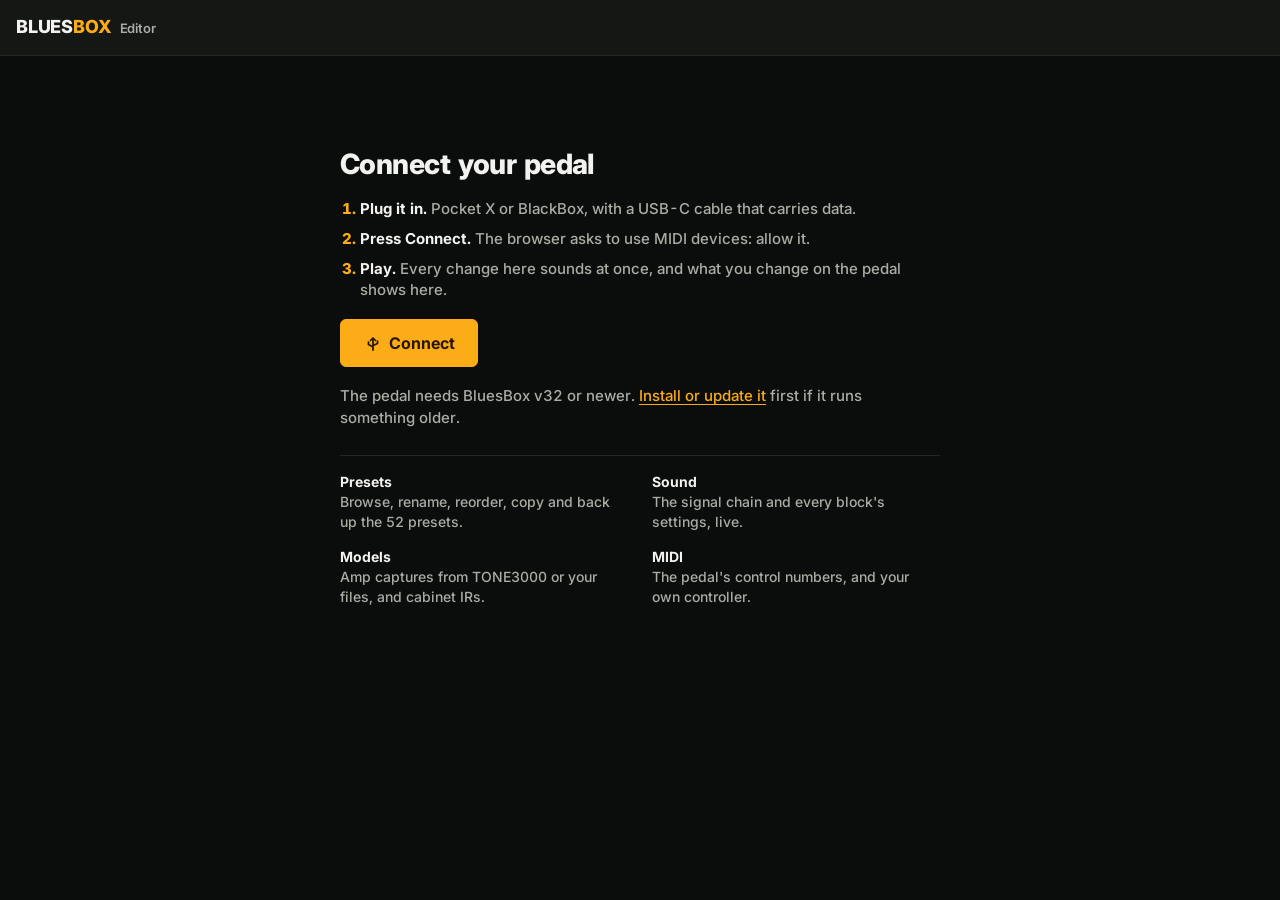
==== commit 95adc6ec: "Build BluesBox V49 with auditioned presets and the redesigned editor" ====
--- a/docs/editor.html
+++ b/docs/editor.html
@@ -1,880 +1,182 @@
 <!doctype html>
 <!-- SPDX-License-Identifier: GPL-3.0-only
-     BluesBox web editor: the pedal's presets and its current sound, live, over USB-MIDI (Chrome / Edge).
-     Protocol: EDITOR-PROTOCOL.md; transport: pxedit.js. One file, no library. -->
+     BluesBox web editor: the pedal's presets, its current sound, its NAM models and cabinet IRs, and MIDI control,
+     live over USB-MIDI (Chrome / Edge). Protocol: EDITOR-PROTOCOL.md; transport: pxedit.js. No library, no build step:
+     editor.css, editor.js (start, connection, sections) and one module per section (edsound.js, edpresets.js,
+     edmodels.js, edmidi.js) on edcore.js. -->
 <html lang="en">
 <head>
 <meta charset="utf-8">
 <meta name="viewport" content="width=device-width, initial-scale=1, viewport-fit=cover">
+<meta name="color-scheme" content="dark">
+<meta name="theme-color" content="#0d0f0e">
 <title>BluesBox Editor</title>
+<meta name="description" content="Edit a Donner Pocket X or M-VAVE BlackBox running BluesBox from the browser, over USB.">
 <link rel="preconnect" href="https://fonts.googleapis.com">
-<link rel="stylesheet" href="https://fonts.googleapis.com/css2?family=Inter:wght@500;600;700;800&display=swap">
-<style>
-/* The pedal's own screen, bigger: its colours (RGB565 from firmware/ui.h), its font (Inter SemiBold / Bold),
-   its layout (header, 6 x 2 tiles, block page, footer). One dark look, on purpose: it is the pedal's. */
-:root{
-  --room:#111211;        /* around the screen */
-  --bezel:#1b1d1b;
-  --bg:#080808;          /* UI_BG 0x0841 */
-  --panel:#181c18;       /* UI_PANEL 0x18E3 */
-  --off:#202420;         /* C_OFF 0x2124 */
-  --line:#282828;        /* C_LINE 0x2945 */
-  --txt:#efefef;         /* UI_TXT */
-  --dim:#848284;         /* UI_DIM */
-  --acc:#ffa600;         /* UI_ACC 0xFD20 */
-  --red:#ff4040; --grn:#4ccf5a;
-  --blk:#ffa600;         /* the focused block's colour (set by script) */
-  color-scheme:dark;
-}
-*{box-sizing:border-box}
-[hidden]{display:none!important}
-a.btn{color:var(--txt)}
-body{margin:0;background:var(--room);color:var(--txt);font:500 15px/1.4 Inter,system-ui,-apple-system,"Segoe UI",sans-serif;
-  padding-left:max(16px,env(safe-area-inset-left,0px));padding-right:max(16px,env(safe-area-inset-right,0px));padding-block:18px 40px}
-button,select,input{font:inherit;color:inherit}
-button{cursor:pointer}
-.wrap{max-width:1180px;margin:0 auto;display:flex;flex-direction:column;gap:16px}
+<link rel="stylesheet" href="https://fonts.googleapis.com/css2?family=Inter:wght@400;500;600;700;800&display=swap">
+<link rel="stylesheet" href="editor.css">
+</head>
+<body data-conn="idle" data-view="sound">
+<a class="skip" href="#main">Skip to the editor</a>
 
-/* top bar */
-.top{display:flex;flex-wrap:wrap;align-items:center;gap:12px 18px}
-.brand{font-weight:800;font-size:22px;letter-spacing:-.01em}
-.brand b{color:var(--acc)}
-.brand small{font-weight:600;font-size:12px;letter-spacing:.12em;color:var(--dim);margin-left:8px;text-transform:uppercase}
-.status{display:flex;align-items:center;gap:8px;font-size:13px;color:var(--dim);min-width:0}
-.dot{width:9px;height:9px;border-radius:50%;background:#444;flex:none}
-.dot.on{background:var(--grn);box-shadow:0 0 0 3px #4ccf5a22}
-.status span{overflow:hidden;text-overflow:ellipsis;white-space:nowrap}
-.spacer{flex:1}
-.btn{border:1px solid #333;background:#1c1f1c;border-radius:9px;padding:9px 14px;font-weight:600;font-size:14px;line-height:1;white-space:nowrap}
-.btn:hover:not(:disabled){border-color:#555}
-.btn.go{background:var(--acc);border-color:var(--acc);color:#1a1000}
-.btn:disabled{opacity:.4;cursor:default}
-.btn.small{padding:7px 10px;font-size:13px;border-radius:8px}
+<header class="bar">
+  <a class="brand" href="./" title="BluesBox installer">BLUES<b>BOX</b><span>Editor</span></a>
+  <nav class="tabs" id="tabs" aria-label="Sections">
+    <button type="button" data-go="presets" class="narrow-only"><svg class="ic"><use href="#i-list"/></svg><span>Presets</span></button>
+    <button type="button" data-go="sound"><svg class="ic"><use href="#i-sliders"/></svg><span>Sound</span></button>
+    <button type="button" data-go="models"><svg class="ic"><use href="#i-wave"/></svg><span>Models</span></button>
+    <button type="button" data-go="midi"><svg class="ic"><use href="#i-midi"/></svg><span>MIDI</span></button>
+  </nav>
+  <div class="bar-end">
+    <button type="button" class="meter" id="load" popovertarget="loadpop" hidden aria-label="DSP load">
+      <span class="meter-l">DSP</span><span class="meter-bar"><i id="loadbar"></i><b id="loadpeak"></b></span><span class="meter-v" id="loadv">–</span>
+    </button>
+    <button type="button" class="conn" id="conn" popovertarget="connpop" hidden><i class="dot"></i><span id="status">Not connected</span></button>
+  </div>
+</header>
 
-.msg{min-height:20px;font-size:13.5px;color:var(--dim)}
-.msg.err{color:var(--red)} .msg.ok{color:var(--grn)}
-.prog{height:4px;background:#222;border-radius:4px;overflow:hidden}
-.prog i{display:block;height:100%;width:0;background:var(--acc);transition:width .15s}
+<div class="pop" id="loadpop" popover aria-label="DSP load details"></div>
+<div class="pop" id="connpop" popover aria-label="Connection"></div>
+<div class="pop menu" id="menu" popover role="menu"></div>
 
-.layout{display:grid;grid-template-columns:330px minmax(0,1fr);gap:16px;align-items:start}
-@media (max-width:900px){.layout{grid-template-columns:minmax(0,1fr)}.list{max-height:420px}}
+<div class="lostbar" id="lostbar" hidden role="alert">
+  <svg class="ic"><use href="#i-alert"/></svg>
+  <span>The pedal stopped answering. Plug it back in: the editor reconnects by itself.</span>
+  <button type="button" class="btn small" id="reconnect">Reconnect now</button>
+</div>
 
-/* ---- the preset list ---- */
-.side{background:var(--bezel);border-radius:16px;padding:12px;display:flex;flex-direction:column;gap:10px;min-width:0}
-.side h2,.card h2{margin:0;font-size:12px;letter-spacing:.12em;text-transform:uppercase;color:var(--dim);font-weight:700}
-.tools{display:flex;flex-wrap:wrap;gap:6px}
-.list{background:var(--bg);border-radius:10px;overflow:auto;max-height:640px;padding:4px}
-.row{display:grid;grid-template-columns:30px minmax(0,1fr) auto;align-items:center;gap:8px;padding:6px 8px;border-radius:6px;cursor:pointer;
-  font-weight:600;font-size:14px;letter-spacing:.01em}
-.row:hover{background:#161816}
-.row .n{color:var(--dim);font-variant-numeric:tabular-nums}
-.row .nm{white-space:nowrap;overflow:hidden;text-overflow:ellipsis}
-.row .tag{font-size:10.5px;letter-spacing:.08em;color:var(--dim);font-weight:700}
-.row.user .tag{color:var(--acc)}
-.row.cur{background:var(--panel);box-shadow:inset 3px 0 0 var(--acc)}
-.row.cur .n{color:var(--acc)}
-.slotbar{display:flex;flex-wrap:wrap;gap:6px;align-items:center}
-/* v37: TONE3000 (the Select flow) */
-.t3k{display:flex;align-items:center;gap:10px;flex-wrap:wrap;margin:6px 0 8px}
-.t3k .logo{font-weight:800;letter-spacing:.04em;font-size:15px;color:#fff}
-.t3kcard{border:1px solid #2a2e2a;border-radius:10px;padding:10px;margin:0 0 10px;display:grid;gap:8px}
-.t3kcard .top{display:grid;grid-template-columns:64px minmax(0,1fr);gap:10px;align-items:center}
-.t3kcard .img{width:64px;height:64px;border-radius:8px;object-fit:cover;background:#222}
-.t3kcard .ttl{font-weight:700;overflow:hidden;text-overflow:ellipsis}
-.t3kcard .sub{color:var(--dim);font-size:12.5px}
-.t3kcard .by{display:flex;align-items:center;gap:6px;font-size:13px;min-width:0}
-.t3kcard .by img{width:20px;height:20px;border-radius:50%;background:#222}
-.t3kcard .mrow{display:grid;grid-template-columns:minmax(0,1fr) auto;gap:8px;align-items:center;font-size:13px}
-.t3kcard .mrow span{overflow:hidden;text-overflow:ellipsis;white-space:nowrap}
-.t3kcard .foot{display:flex;gap:8px;align-items:center;flex-wrap:wrap;font-size:12.5px;color:var(--dim)}
-.t3kcard .logo{font-weight:800;letter-spacing:.04em;color:#fff}
-.t3kcard select{background:#1c1f1c;color:var(--txt);border:1px solid #333;border-radius:7px;padding:5px}
-/* v37: NAM models */
-.namlist{max-height:360px}
-.namlist .row{grid-template-columns:34px minmax(0,1fr) auto;cursor:default}
-.namlist .row .acts{display:flex;gap:4px}
-.namlist .row.empty .nm{color:var(--dim);font-weight:500}
-.side .note{margin:0;font-size:12.5px;line-height:1.45;color:var(--dim)}
-.side .note code{font-size:12px}
-.a2{font-size:10px;letter-spacing:.06em;color:var(--acc);border:1px solid var(--acc);border-radius:4px;padding:0 4px;margin-left:6px;vertical-align:1px}
-.slotbar .lbl{font-size:12.5px;color:var(--dim);margin-right:auto}
+<div class="shell" id="shell">
+  <aside class="presets" id="presets" aria-labelledby="presets-h">
+    <div class="presets-head">
+      <h2 id="presets-h">Presets</h2>
+      <button type="button" class="btn small" id="imp" title="Import presets from a file">Import</button>
+      <button type="button" class="btn small" id="expall" title="Save all 52 presets in one file">Back up all</button>
+      <input type="file" id="file" accept=".json,application/json" hidden>
+    </div>
+    <label class="search"><svg class="ic"><use href="#i-search"/></svg>
+      <input type="search" id="psearch" placeholder="Search presets, amps, effects" autocomplete="off" spellcheck="false" aria-label="Search presets" aria-keyshortcuts="/"></label>
+    <div class="chips" id="pfilter" role="group" aria-label="Show">
+      <button type="button" data-f="all" aria-pressed="true">All</button>
+      <button type="button" data-f="user" aria-pressed="false">Yours</button>
+      <button type="button" data-f="factory" aria-pressed="false">Factory</button>
+    </div>
+    <div class="list" id="list" role="listbox" aria-label="Presets" tabindex="0"></div>
+    <p class="list-empty" id="listempty" hidden></p>
+  </aside>
 
-/* ---- the screen ---- */
-.device{background:var(--bezel);border-radius:22px;padding:16px;min-width:0}
-.screen{background:var(--bg);border-radius:8px;overflow:hidden;display:flex;flex-direction:column}
-.hdr{display:flex;align-items:center;gap:10px;padding:12px 16px 8px}
-.hdr .num{font-weight:800;font-size:30px;color:var(--acc);font-variant-numeric:tabular-nums;line-height:1}
-.hdr input{flex:1;min-width:0;background:transparent;border:0;border-bottom:1px dashed transparent;font-weight:800;font-size:30px;
-  line-height:1.1;letter-spacing:-.005em;padding:0;text-transform:none;outline:none}
-.hdr input:hover{border-bottom-color:#444}
-.hdr input:focus{border-bottom-color:var(--acc)}
-.hdr .star{font-weight:800;font-size:30px;color:var(--acc);width:18px}
-.hdr .vol{font-size:13px;color:var(--dim);font-weight:600;white-space:nowrap}
+  <main id="main" tabindex="-1">
+    <!-- before a pedal answers: first run and every way it can fail -->
+    <section class="gate" id="gate" aria-live="polite"></section>
 
-.tiles{display:grid;grid-template-columns:repeat(6,minmax(0,1fr));gap:10px 8px;padding:8px 14px 14px;touch-action:none}
-.tile{position:relative;height:50px;border-radius:3px;background:var(--off);color:var(--dim);display:grid;place-items:center;
-  font-weight:700;font-size:16px;letter-spacing:.02em;user-select:none;cursor:grab;outline:1px solid transparent;outline-offset:1px}
-.tile.on{color:#000}
-.tile.sel{outline-color:#fff}
-.tile.sel::after{content:"";position:absolute;left:0;right:0;bottom:-6px;height:3px;background:#fff;border-radius:2px}
-.tile.drag{opacity:.35}
-.tile.ghost{position:fixed;z-index:20;pointer-events:none;box-shadow:0 10px 30px #000a;width:var(--w);transform:translate(-50%,-50%) scale(1.06);cursor:grabbing}
-.tile .pw{position:absolute;top:4px;right:4px;width:14px;height:14px;border-radius:50%;border:2px solid currentColor;opacity:.55;background:transparent;padding:0}
-.tile .pw:hover{opacity:1}
-.tile:focus-visible{outline:2px solid var(--acc)}
-
-.page{border-top:1px solid var(--line);padding:12px 16px 16px;display:flex;flex-direction:column;gap:10px}
-.bl{display:flex;align-items:center;gap:10px;font-weight:600;font-size:14px;color:var(--dim);letter-spacing:.04em;text-transform:uppercase}
-.bl .mv{display:flex;gap:4px;margin-left:auto}
-.onoff{border:0;background:transparent;font-weight:800;font-size:15px;letter-spacing:.06em;color:var(--dim);padding:4px 2px}
-.onoff.on{color:var(--blk)}
-.type{display:grid;grid-template-columns:44px minmax(0,1fr) 44px;align-items:center;background:var(--panel);border-radius:4px}
-.type button{border:0;background:transparent;color:var(--acc);font-weight:800;font-size:26px;height:48px}
-.type select{appearance:none;-webkit-appearance:none;border:0;background:transparent;text-align:center;text-align-last:center;font-weight:800;
-  font-size:26px;letter-spacing:.01em;height:48px;cursor:pointer;min-width:0;outline:none}
-.type select option{background:#111;font-size:15px;font-weight:600}
-.params{display:flex;flex-direction:column;gap:4px;margin-top:4px}
-.prm{display:grid;grid-template-columns:120px minmax(0,1fr) 72px;align-items:center;gap:12px;font-weight:600;font-size:16px;padding:4px 0}
-.prm label{letter-spacing:.02em;white-space:nowrap;overflow:hidden;text-overflow:ellipsis}
-.prm .val{text-align:right;font-variant-numeric:tabular-nums}
-.prm .val.tx{color:var(--acc)}
-input[type=range]{-webkit-appearance:none;appearance:none;width:100%;height:28px;background:transparent;cursor:pointer;margin:0;
-  --p:50%;outline:none}
-input[type=range]::-webkit-slider-runnable-track{height:12px;background:linear-gradient(90deg,var(--blk) var(--p),#2a2d2a var(--p));border-radius:1px}
-input[type=range]::-moz-range-track{height:12px;background:#2a2d2a;border-radius:1px}
-input[type=range]::-moz-range-progress{height:12px;background:var(--blk)}
-input[type=range]::-webkit-slider-thumb{-webkit-appearance:none;width:6px;height:22px;margin-top:-5px;background:#fff;border-radius:1px}
-input[type=range]::-moz-range-thumb{width:6px;height:22px;background:#fff;border:0;border-radius:1px}
-input[type=range]:focus-visible::-webkit-slider-thumb{outline:2px solid var(--acc)}
-.ftr{display:flex;align-items:center;gap:10px;background:var(--panel);padding:8px 14px;font-weight:600;font-size:13px;color:var(--dim)}
-.ftr .load{margin-left:auto;font-variant-numeric:tabular-nums}
-.ftr .load.byp{color:var(--red)}
-.actions{display:flex;flex-wrap:wrap;gap:8px;align-items:center;margin-top:12px}
-.actions select{background:#1c1f1c;border:1px solid #333;border-radius:9px;padding:8px 10px;font-weight:600;font-size:14px;max-width:100%}
-.ask{display:flex;flex-wrap:wrap;gap:8px;align-items:center;background:#2a2112;border:1px solid #6b4b0f;border-radius:10px;padding:10px 12px;font-size:14px}
-.ask[hidden]{display:none}
-.ask span{margin-right:auto;min-width:0}
-.idle{padding:60px 20px;text-align:center;color:var(--dim);display:flex;flex-direction:column;gap:12px;align-items:center}
-.idle h3{margin:0;color:var(--txt);font-size:20px;font-weight:800}
-.idle p{margin:0;max-width:52ch}
-.idle a{color:var(--acc)}
-@media (max-width:560px){
-  .hdr .num,.hdr input,.hdr .star{font-size:22px}
-  .tile{height:44px;font-size:12.5px;padding-top:8px}
-  .tile .pw{top:3px;right:3px;width:9px;height:9px;border-width:1.5px}
-  .tiles{gap:9px 5px;padding-inline:10px}
-  #hint{display:none}
-  .type select{font-size:19px}
-  .prm{grid-template-columns:86px minmax(0,1fr) 56px;font-size:14px;gap:8px}
-}
-</style>
-</head>
-<body>
-<div class="wrap">
-  <div class="top">
-    <div class="brand">BLUES<b>BOX</b><small>editor</small></div>
-    <div class="status"><i class="dot" id="dot"></i><span id="status">not connected</span></div>
-    <div class="spacer"></div>
-    <a class="btn" href="./" style="text-decoration:none">Updater</a>
-    <button class="btn go" id="connect">Connect</button>
-  </div>
-  <div class="prog" id="prog" hidden><i id="progi"></i></div>
-  <div class="msg" id="msg"></div>
-  <div class="ask" id="ask" hidden><span id="asktext"></span><button class="btn small go" id="askyes">OK</button><button class="btn small" id="askno">Cancel</button></div>
-
-  <div class="layout">
-    <aside class="side">
-      <h2>Presets</h2>
-      <div class="tools">
-        <button class="btn small" id="expall" disabled>Export all</button>
-        <button class="btn small" id="imp" disabled>Import file…</button>
-        <input type="file" id="file" accept=".json,application/json" hidden>
-      </div>
-      <div class="list" id="list" role="listbox" aria-label="Presets"></div>
-      <div class="slotbar">
-        <span class="lbl" id="slotlbl">Slot —</span>
-        <button class="btn small" id="up" disabled title="Move this preset up one slot">↑</button>
-        <button class="btn small" id="down" disabled title="Move this preset down one slot">↓</button>
-        <button class="btn small" id="factory" disabled title="Put this slot back to its factory preset">Factory</button>
-      </div>
-      <h2 id="namh" hidden>NAM models<span class="a2">A2</span></h2>
-      <p class="note" id="namnote" hidden>The AMP block's <b>NAM</b> type plays these neural captures (pick one with its
-        MODEL setting). Load your own: an A2 capture (<code>.nam</code>) into a user slot, or browse TONE3000 and pick one
-        there.</p>
-      <div class="t3k" id="t3k" hidden><span class="logo" aria-label="TONE3000">TONE3000</span>
-        <button class="btn small" id="t3kbrowse" title="Choose an A2 capture on TONE3000 and load it into a user slot">Browse TONE3000…</button></div>
-      <div class="t3kcard" id="t3kcard" hidden></div>
-      <div class="list namlist" id="namlist" hidden aria-label="NAM models"></div>
-      <input type="file" id="namfile" accept=".nam,application/json" hidden>
-      <h2 id="irh" hidden>Cabinet IRs</h2>
-      <p class="note" id="irnote" hidden>The CAB block's <b>USER IR</b> type plays these impulse responses (pick one with its
-        IR setting). Load a cabinet IR from a <code>.wav</code> file: the pedal keeps its first 23 ms, at 44.1 kHz, and sets
-        its level like the other cabinets.</p>
-      <div class="list namlist" id="irlist" hidden aria-label="Cabinet IRs"></div>
-      <input type="file" id="irfile" accept=".wav,audio/wav,audio/x-wav,audio/wave" hidden>
-    </aside>
-
-    <main class="device">
-      <div class="screen" id="screen">
-        <div class="idle" id="idle">
-          <h3>Connect your pedal</h3>
-          <p>Plug the Pocket X or BlackBox in with USB, then press <b>Connect</b> and allow MIDI devices. The pedal needs
-          A compatible firmware is required. Update older firmware from the <a href="./">installer</a>.</p>
-          <p>Everything you change here plays at once on the pedal, and what you change on the pedal shows here.</p>
+    <section class="view" id="view-sound" aria-labelledby="sound-h">
+      <h1 class="vh" id="sound-h">Sound</h1>
+      <div class="phead">
+        <span class="num" id="num" aria-hidden="true">01</span>
+        <div class="pname">
+          <input id="name" maxlength="13" spellcheck="false" autocomplete="off" aria-label="Preset name">
+          <span class="state" id="star"></span>
         </div>
-        <div id="ui" hidden>
-          <div class="hdr">
-            <span class="num" id="num">01</span>
-            <input id="name" maxlength="13" spellcheck="false" autocomplete="off" aria-label="Preset name">
-            <span class="star" id="star"></span>
-            <span class="vol">LIVE</span>
-          </div>
-          <div class="tiles" id="tiles" aria-label="Signal chain: drag a tile to move the block"></div>
-          <div class="page">
-            <div class="bl"><span id="bname">AMP</span><button class="onoff" id="onoff">ON</button>
-              <span class="mv"><button class="btn small" id="mvl" title="Move this block earlier in the chain">◀</button><button class="btn small" id="mvr" title="Move this block later in the chain">▶</button></span></div>
-            <div class="type"><button id="tprev" aria-label="Previous type">&lt;</button><select id="type" aria-label="Type"></select><button id="tnext" aria-label="Next type">&gt;</button></div>
-            <div class="params" id="params"></div>
-          </div>
-          <div class="ftr"><span id="hint">DRAG A TILE: MOVE THE BLOCK · ⏻ ON A TILE: ON/OFF</span><span class="load" id="load">C1 —%</span></div>
+        <div class="pacts">
+          <button type="button" class="btn" id="compare" aria-pressed="false" title="Hear the saved preset, then come back to your changes">Compare</button>
+          <button type="button" class="btn" id="revert" title="Drop the changes and load the saved preset again">Revert</button>
+          <button type="button" class="btn" id="saveas">Save as…</button>
+          <button type="button" class="btn primary" id="save" aria-keyshortcuts="Control+S Meta+S">Save</button>
+          <button type="button" class="btn icon" id="pmore" aria-label="More for this preset" aria-haspopup="menu"><svg class="ic"><use href="#i-more"/></svg></button>
         </div>
       </div>
-      <div class="actions" id="actions" hidden>
-        <button class="btn go" id="save">Save</button>
-        <button class="btn" id="revert">Revert</button>
-        <span style="flex:1"></span>
-        <label for="saveto" style="font-size:13px;color:var(--dim)">Save to</label>
-        <select id="saveto"></select>
-        <button class="btn" id="saveas">Save as</button>
-        <button class="btn" id="export1">Export preset</button>
+
+      <div class="chain-wrap">
+        <span class="cap-io" aria-hidden="true">IN</span>
+        <div class="chain" id="tiles" role="group" aria-label="Signal chain, in the order the sound passes through"></div>
+        <span class="cap-io" aria-hidden="true">OUT</span>
       </div>
-    </main>
-  </div>
+      <p class="hint" id="hint">Drag a block to move it. Arrow keys choose a block, Space switches it, Alt + arrows move it.</p>
+
+      <div class="block" id="block">
+        <div class="block-head">
+          <span class="swatch" aria-hidden="true"></span>
+          <h2 id="bname">AMP</h2>
+          <span class="pos" id="bpos"></span>
+          <span class="grow"></span>
+          <span class="mv">
+            <button type="button" class="btn icon small" id="mvl" aria-label="Move this block earlier in the chain"><svg class="ic"><use href="#i-left"/></svg></button>
+            <button type="button" class="btn icon small" id="mvr" aria-label="Move this block later in the chain"><svg class="ic"><use href="#i-right"/></svg></button>
+          </span>
+          <button type="button" class="switch" id="onoff" role="switch" aria-checked="false"><i></i><span>Off</span></button>
+        </div>
+        <div class="type">
+          <button type="button" id="tprev" aria-label="Previous type"><svg class="ic"><use href="#i-left"/></svg></button>
+          <select id="type" aria-label="Type"></select>
+          <button type="button" id="tnext" aria-label="Next type"><svg class="ic"><use href="#i-right"/></svg></button>
+        </div>
+        <div class="params" id="params"></div>
+        <label hidden>Footswitch group
+          <select id="stomp-group"><option value="0">None</option><option value="1">A · Left</option><option value="2">B · Right</option></select>
+        </label>
+        <div class="blocknote" id="blocknote" hidden></div>
+      </div>
+    </section>
+
+    <section class="view" id="view-models" aria-labelledby="models-h">
+      <h1 class="vh" id="models-h">Models and cabinets</h1>
+      <div class="mgrid">
+        <div class="mcol">
+          <section class="card bank" id="nam" data-kind="nam"></section>
+          <section class="card bank" id="ir" data-kind="ir"></section>
+        </div>
+        <section class="card t3k" id="t3k" aria-label="TONE3000"></section>
+      </div>
+      <input type="file" id="namfile" accept=".nam,application/json" multiple hidden>
+      <input type="file" id="irfile" accept=".wav,audio/wav,audio/x-wav,audio/wave" multiple hidden>
+    </section>
+
+    <section class="view" id="view-midi" aria-labelledby="midi-h">
+      <h1 class="vh" id="midi-h">MIDI</h1>
+      <div class="midigrid">
+        <section class="card" id="midiconn" aria-labelledby="midiconn-h"></section>
+        <section class="card" id="pedal-settings" hidden aria-labelledby="pedal-settings-heading">
+          <h2 id="pedal-settings-heading">Pedal settings</h2>
+          <p class="dim">These settings apply to every preset. Use Sound to assign blocks to A or B, then save that preset.</p>
+          <div id="pedal-settings-values"></div>
+          <button class="btn small" id="pedal-settings-refresh">Read from pedal</button>
+          <p role="status" id="pedal-settings-status"></p>
+        </section>
+        <section class="card" id="audio-diagnostics" hidden>
+          <h2>Audio diagnostics</h2>
+          <button class="btn small" id="stats-start">Start</button>
+          <button class="btn small" id="stats-read">Read counters</button>
+          <pre id="stats-result" role="status"></pre>
+        </section>
+        <section class="card" id="midimon" aria-labelledby="midimon-h"></section>
+        <section class="card wide" id="midimap" aria-labelledby="midimap-h"></section>
+      </div>
+    </section>
+  </main>
 </div>
 
-<script type="module">
-import { Editor, presetToJSON, presetFromJSON, filePresets, parsePresetFile, clonePreset } from "./pxedit.js";
-import { parseNam, levelTrim, packModel, readDi } from "./pxnam.js";
-import { parseWav, prepareIr, packIr, irName } from "./pxir.js";
-import { t3kReady, t3kRedirect, t3kSelect, t3kSignIn, t3kTone, t3kModels, t3kDownload } from "./pxt3k.js";
+<div class="toasts" id="toasts" aria-live="polite"></div>
+<dialog class="dlg" id="dlg" aria-labelledby="dlg-h"></dialog>
 
-const $ = (id) => document.getElementById(id);
-let access = null, ed = null, cat = null, info = null;
-let st = null;            // { slot, dirty, saved, focus, preset }
-let slots = [];           // [{ slot, saved, name }]
-let focus = 5, busy = false, dragging = null, pingTimer = null;
-const sleep = (ms) => new Promise((r) => setTimeout(r, ms));
-const pad2 = (n) => String(n).padStart(2, "0");
+<svg hidden>
+  <defs>
+    <symbol id="i-list" viewBox="0 0 20 20"><path d="M7 5h10M7 10h10M7 15h10M3.25 5h.5M3.25 10h.5M3.25 15h.5"/></symbol>
+    <symbol id="i-sliders" viewBox="0 0 20 20"><path d="M5 3v5M5 12v5M10 3v2M10 9v8M15 3v8M15 15v2"/><circle cx="5" cy="10" r="2"/><circle cx="10" cy="7" r="2"/><circle cx="15" cy="13" r="2"/></symbol>
+    <symbol id="i-wave" viewBox="0 0 20 20"><path d="M2 10h2.5l2-6 3.5 12 3-9 1.5 3H18"/></symbol>
+    <symbol id="i-midi" viewBox="0 0 20 20"><circle cx="10" cy="10" r="7.25"/><path d="M6 9.25h.01M14 9.25h.01M7.5 12.75h.01M12.5 12.75h.01M10 13.75h.01"/></symbol>
+    <symbol id="i-search" viewBox="0 0 20 20"><circle cx="9" cy="9" r="5.25"/><path d="M13 13l4 4"/></symbol>
+    <symbol id="i-more" viewBox="0 0 20 20"><path d="M4.5 10h.01M10 10h.01M15.5 10h.01"/></symbol>
+    <symbol id="i-left" viewBox="0 0 20 20"><path d="M12 5l-5 5 5 5"/></symbol>
+    <symbol id="i-right" viewBox="0 0 20 20"><path d="M8 5l5 5-5 5"/></symbol>
+    <symbol id="i-x" viewBox="0 0 20 20"><path d="M5.5 5.5l9 9M14.5 5.5l-9 9"/></symbol>
+    <symbol id="i-check" viewBox="0 0 20 20"><path d="M4.5 10.5l3.5 3.5 7.5-8"/></symbol>
+    <symbol id="i-alert" viewBox="0 0 20 20"><path d="M10 3.5l7.5 13h-15zM10 8.5v3.5M10 14.5h.01"/></symbol>
+    <symbol id="i-plus" viewBox="0 0 20 20"><path d="M10 4.5v11M4.5 10h11"/></symbol>
+    <symbol id="i-minus" viewBox="0 0 20 20"><path d="M4.5 10h11"/></symbol>
+    <symbol id="i-ext" viewBox="0 0 20 20"><path d="M8 4.5H4.5v11h11V12M11 4.5h4.5V9M15.5 4.5L9 11"/></symbol>
+    <symbol id="i-usb" viewBox="0 0 20 20"><path d="M10 17V5M10 5L7.5 7.5M10 5l2.5 2.5M5.5 9v2.5L10 14M14.5 8v2.5L10 12.5"/></symbol>
+  </defs>
+</svg>
 
-function say(t, kind = "") { const m = $("msg"); m.textContent = t; m.className = "msg" + (kind ? " " + kind : ""); }
-function progress(f) { $("prog").hidden = f === null; $("progi").style.width = `${Math.round((f || 0) * 100)}%`; }
-let askFn = null;
-function ask(text, yes = "OK") {
-  return new Promise((res) => {
-    $("asktext").textContent = text; $("askyes").textContent = yes; $("ask").hidden = false;
-    askFn = (v) => { $("ask").hidden = true; askFn = null; res(v); };
-  });
-}
-$("askyes").onclick = () => askFn && askFn(true);
-$("askno").onclick = () => askFn && askFn(false);
-
-// ---- connection ----
-async function connect() {
-  if (!navigator.requestMIDIAccess) { say("This browser has no Web MIDI: use Chrome or Edge on a computer.", "err"); return; }
-  try { access = access || await navigator.requestMIDIAccess({ sysex: true }); }
-  catch (e) { say("MIDI access was refused. Allow MIDI devices for this page and try again.", "err"); return; }
-  access.onstatechange = () => { if (!ed && !busy) connect(); };
-  busy = true; $("connect").disabled = true;
-  try {
-    say("Looking for the pedal…");
-    const e = new Editor(access);
-    info = await e.connect();
-    if (!info) {
-      say("No pedal with the editor found. Is it plugged in and running compatible firmware? (Update it from the installer.)", "err");
-      return;
-    }
-    ed = e;
-    ed.onLost = lost;
-    $("status").textContent = `${info.identity.replace("_9", " · BluesBox v").replace(/v(\d+)$/, "v$1")}`;
-    $("dot").classList.add("on");
-    say("Reading the pedal's catalogue…"); progress(0);
-    cat = await ed.catalog(progress);
-    progress(null);
-    st = await ed.state();
-    focus = st.focus;
-    slots = await ed.list();
-    await loadNam();
-    await loadIr();
-    ed.onState = onPush;
-    await ed.watch(true);
-    $("idle").hidden = true; $("ui").hidden = false; $("actions").hidden = false;
-    ["expall", "imp", "up", "down", "factory"].forEach((id) => { $(id).disabled = false; });
-    $("connect").textContent = "Reconnect";
-    renderAll();
-    say(`Connected to ${info.identity} on ${info.port}.`, "ok");
-    clearInterval(pingTimer);
-    pingTimer = setInterval(ping, 1000);
-  } catch (e) {
-    progress(null);
-    say(`The pedal stopped answering (${e.message}). Check the cable and press Connect.`, "err");
-    ed = null;
-  } finally { busy = false; $("connect").disabled = false; }
-}
-function lost() {
-  clearInterval(pingTimer);
-  if (ed) ed.close();
-  ed = null;
-  $("dot").classList.remove("on");
-  $("status").textContent = "disconnected";
-  say("The pedal is not answering any more. Plug it back in and press Connect.", "err");
-}
-async function ping() {
-  if (!ed) return;
-  try {
-    const p = await ed.ping();
-    const l = $("load");
-    l.textContent = `${p.bypass ? "BYP" : p.c1 ? "C1" : "C0"} ${p.load}%`;
-    l.classList.toggle("byp", p.bypass);
-  } catch (_) { }
-}
-$("connect").onclick = connect;
-
-// ---- v37: NAM models (factory + user slots) ----
-let nam = null, namDi = null, namSlot = -1;
-async function loadNam() {
-  const on = !!(ed && ed.hasNam);
-  ["namh", "namnote", "namlist", "t3k"].forEach((id) => { $(id).hidden = !on; });
-  if (!on) $("t3kcard").hidden = true;
-  if (!on) return;
-  nam = await ed.namList();
-  renderNam();
-}
-function renderNam() {
-  const box = $("namlist");
-  box.textContent = "";
-  for (const m of nam.models) {
-    const row = document.createElement("div");
-    row.className = "row" + (m.user && !m.used ? " empty" : "");
-    row.innerHTML = `<span class="n">${m.user ? "U" + pad2(m.slot + 1) : "F" + pad2(m.index + 1)}</span><span class="nm"></span>` +
-      (m.user ? `<span class="acts"><button class="btn small">Load…</button>${m.used ? '<button class="btn small">Clear</button>' : ""}</span>`
-              : `<span class="tag">FACTORY</span>`);
-    row.querySelector(".nm").textContent = m.user && !m.used ? "empty" : m.name;
-    if (m.user) {
-      const b = row.querySelectorAll("button");
-      b[0].onclick = () => { namSlot = m.slot; $("namfile").value = ""; $("namfile").click(); };
-      if (b[1]) b[1].onclick = () => namClear(m);
-    }
-    box.appendChild(row);
-  }
-}
-async function namRefresh() {
-  nam = await ed.namList();
-  await ed.namTexts();
-  renderNam();
-  renderAll();
-}
-$("namfile").onchange = async () => {
-  const f = $("namfile").files[0];
-  if (!f || !ed || namSlot < 0) return;
-  if (busy) { say("Wait for the current operation to end.", "err"); return; }
-  busy = true;
-  try { await namInstall(await f.text(), f.name, namSlot); }
-  finally { busy = false; }
-};
-async function namInstall(text, fileName, slot) {   // a .nam file into user slot `slot` (caller holds busy)
-  namSlot = slot;
-  try {
-    const m = parseNam(text, fileName);
-    say(`Measuring the level of ${m.name}…`); progress(0.02);
-    await sleep(30);
-    if (!namDi) namDi = readDi(await (await fetch("nam_di.wav")).arrayBuffer());
-    const lv = levelTrim(m.weights, namDi);
-    say(`Sending ${m.name} to user slot ${namSlot + 1}…`);
-    const rc = await ed.namUpload(namSlot, packModel(m.name, m.weights, lv), (x) => progress(0.05 + 0.95 * x));
-    progress(null);
-    if (rc) throw new Error(rc === 2 ? "the pedal could not write its flash" : "the pedal refused the model");
-    await namRefresh();
-    say(`${m.name} is in user slot ${namSlot + 1} (level ${lv >= 0 ? "+" : ""}${lv.toFixed(1)} dB). Choose it with the AMP ` +
-      `block's NAM type, MODEL "${m.name}".${m.note ? " Note: " + m.note + "." : ""}`, "ok");
-  } catch (e) {
-    progress(null);
-    say(`Model not loaded: ${e.message}`, "err");
-  }
-}
-
-// ---- v37: TONE3000: choose a capture there (their Select flow, in a pop-up), load one of its A2 models ----
-let t3kSel = null;      // { tone, models }
-$("t3kbrowse").onclick = async () => {
-  if (!t3kReady()) {
-    say("TONE3000 browsing needs a publishable key registered for this editor. Download the A2 " +
-      "capture from tone3000.com and load the .nam file with a user slot's Load… button.", "err");
-    return;
-  }
-  if (busy || !ed) return;
-  try {
-    say("Choose a capture in the TONE3000 window (A2 captures only)…");
-    const sel = await t3kSelect();
-    say("Signing in to TONE3000…");
-    await t3kSignIn(sel);
-    const [tone, models] = await Promise.all([t3kTone(sel.tone_id), t3kModels(sel.tone_id)]);
-    t3kSel = { tone, models };
-    renderT3k();
-    say(models.length ? `${tone.title}: choose a model and a user slot.` :
-      `${tone.title} has no A2 model: the pedal plays A2 captures only. Choose another one.`, models.length ? "" : "err");
-  } catch (e) {
-    say(e.message === "cancelled" ? "TONE3000: nothing chosen." : `TONE3000: ${e.message}`,
-      e.message === "cancelled" ? "" : "err");
-  }
-};
-function renderT3k() {
-  const c = $("t3kcard");
-  c.textContent = "";
-  if (!t3kSel) { c.hidden = true; return; }
-  const { tone, models } = t3kSel, u = tone.user || {};
-  c.innerHTML = `<div class="top"><img class="img" alt=""><div style="min-width:0"><div class="ttl"></div>` +
-    `<div class="sub"></div><a class="by" target="_blank" rel="noopener"><img alt=""><span></span></a></div></div>` +
-    `<div class="ms"></div><div class="foot"><span>Into</span><select aria-label="User slot"></select>` +
-    `<span class="logo">TONE3000</span><a target="_blank" rel="noopener" class="tl">open on TONE3000</a></div>`;
-  const img = c.querySelector(".img");
-  if (tone.images && tone.images[0]) img.src = tone.images[0]; else img.style.visibility = "hidden";
-  c.querySelector(".ttl").textContent = tone.title || "Tone";
-  c.querySelector(".sub").textContent = [tone.gear, tone.format].filter(Boolean).join(" · ").toUpperCase();
-  const by = c.querySelector(".by");
-  if (u.url) by.href = u.url;
-  if (u.avatar_url) by.querySelector("img").src = u.avatar_url; else by.querySelector("img").remove();
-  by.querySelector("span").textContent = u.display_name || u.username || "";
-  if (tone.url) c.querySelector(".tl").href = tone.url; else c.querySelector(".tl").remove();
-  const sel = c.querySelector("select");
-  const users = nam.models.filter((m) => m.user);
-  const first = users.find((m) => !m.used) || users[0];
-  for (const m of users) {
-    const o = document.createElement("option");
-    o.value = m.slot; o.textContent = `U${pad2(m.slot + 1)} ${m.used ? m.name : "(empty)"}`;
-    if (first && m.slot === first.slot) o.selected = true;
-    sel.appendChild(o);
-  }
-  const ms = c.querySelector(".ms");
-  for (const m of models) {
-    const r = document.createElement("div");
-    r.className = "mrow";
-    r.innerHTML = `<span></span><button class="btn small go">Load</button>`;
-    r.querySelector("span").textContent = m.name || `model ${m.id}`;
-    r.querySelector("button").onclick = () => t3kLoad(m, +sel.value);
-    ms.appendChild(r);
-  }
-  c.hidden = false;
-}
-async function t3kLoad(m, slot) {
-  if (busy || !ed) return;
-  const u = nam.models.find((x) => x.user && x.slot === slot);
-  if (u && u.used && !await ask(`Replace ${u.name} in user slot ${slot + 1}?`, "Replace")) return;
-  busy = true;
-  try {
-    say(`Downloading ${m.name} from TONE3000…`);
-    const text = await t3kDownload(m);
-    await namInstall(text, (t3kSel.tone.title || m.name || "MODEL"), slot);
-    renderT3k();
-  } catch (e) { say(`TONE3000: ${e.message}`, "err"); }
-  finally { busy = false; }
-}
-async function namClear(m) {
-  if (busy || !ed) return;
-  if (!await ask(`Clear user slot ${m.slot + 1} (${m.name})? Presets using it play without an amp until you load another model there.`, "Clear")) return;
-  busy = true;
-  try {
-    const rc = await ed.namErase(m.slot);
-    await namRefresh();
-    say(rc ? "The pedal could not erase the slot." : `User slot ${m.slot + 1} is empty.`, rc ? "err" : "ok");
-  } catch (e) { say(`Not cleared: ${e.message}`, "err"); }
-  finally { busy = false; }
-}
-
-// ---- v38: cabinet IRs (8 user slots) ----
-let irs = null, irSlot = -1;
-async function loadIr() {
-  const on = !!(ed && ed.hasIr);
-  ["irh", "irnote", "irlist"].forEach((id) => { $(id).hidden = !on; });
-  if (!on) return;
-  irs = await ed.irList();
-  renderIr();
-}
-function renderIr() {
-  const box = $("irlist");
-  box.textContent = "";
-  for (const m of irs) {
-    const row = document.createElement("div");
-    row.className = "row" + (m.used ? "" : " empty");
-    row.innerHTML = `<span class="n">IR${m.slot + 1}</span><span class="nm"></span>` +
-      `<span class="acts"><button class="btn small">Load…</button>${m.used ? '<button class="btn small">Clear</button>' : ""}</span>`;
-    row.querySelector(".nm").textContent = m.used ? m.name : "empty";
-    const b = row.querySelectorAll("button");
-    b[0].onclick = () => { irSlot = m.slot; $("irfile").value = ""; $("irfile").click(); };
-    if (b[1]) b[1].onclick = () => irClear(m);
-    box.appendChild(row);
-  }
-}
-async function irRefresh() {
-  irs = await ed.irList();
-  await ed.irTexts();
-  renderIr();
-  renderAll();
-}
-$("irfile").onchange = async () => {
-  const f = $("irfile").files[0];
-  if (!f || !ed || irSlot < 0) return;
-  if (busy) { say("Wait for the current operation to end.", "err"); return; }
-  busy = true;
-  try {
-    const name = irName(f.name);
-    const w = parseWav(await f.arrayBuffer());
-    const ir = prepareIr(w);
-    say(`Sending ${name} to IR slot ${irSlot + 1}…`);
-    const rc = await ed.irUpload(irSlot, packIr(name, ir.h), (x) => progress(x));
-    progress(null);
-    if (rc) throw new Error(rc === 2 ? "the pedal could not write its flash" : "the pedal refused the IR");
-    await irRefresh();
-    say(`${name} is in IR slot ${irSlot + 1}${ir.note ? " (" + ir.note + ")" : ""}. Choose it with the CAB block's ` +
-      `USER IR type, IR "${name}".`, "ok");
-  } catch (e) {
-    progress(null);
-    say(`IR not loaded: ${e.message}`, "err");
-  } finally { busy = false; }
-};
-async function irClear(m) {
-  if (busy || !ed) return;
-  if (!await ask(`Clear IR slot ${m.slot + 1} (${m.name})? Presets using it play without a cabinet until you load another IR there.`, "Clear")) return;
-  busy = true;
-  try {
-    const rc = await ed.irErase(m.slot);
-    await irRefresh();
-    say(rc ? "The pedal could not erase the slot." : `IR slot ${m.slot + 1} is empty.`, rc ? "err" : "ok");
-  } catch (e) { say(`Not cleared: ${e.message}`, "err"); }
-  finally { busy = false; }
-}
-
-// ---- pushes from the pedal ----
-function onPush(s) {
-  const slotChanged = !st || s.slot !== st.slot;
-  st = s;
-  focus = s.focus;
-  if (slotChanged) refreshList();
-  renderAll(true);
-}
-async function refreshList() { if (ed) { slots = await ed.list(); renderList(); } }
-
-// ---- rendering ----
-const blk = (b) => cat.blocks[b];
-const typ = (b) => blk(b).types[st.preset.type[b]] || blk(b).types[0];
-function renderAll(fromPush = false) {
-  renderHeader(); renderTiles(); renderPage(fromPush); renderList(); renderSaveTo();
-}
-function renderHeader() {
-  $("num").textContent = pad2(st.slot + 1);
-  if (document.activeElement !== $("name")) $("name").value = st.preset.name;
-  $("star").textContent = st.dirty ? "*" : "";
-  $("save").disabled = !st.dirty;
-  $("revert").disabled = !st.dirty;
-}
-function renderTiles() {
-  const box = $("tiles");
-  box.textContent = "";
-  st.preset.order.forEach((b, i) => {
-    const t = document.createElement("div");
-    const on = st.preset.on[b];
-    t.className = "tile" + (on ? " on" : "") + (b === focus ? " sel" : "") + (dragging && dragging.b === b ? " drag" : "");
-    t.style.background = on ? blk(b).color : "";
-    t.textContent = blk(b).label;
-    t.dataset.b = b; t.dataset.i = i;
-    t.tabIndex = 0;
-    t.setAttribute("role", "button");
-    t.setAttribute("aria-label", `${blk(b).name}, ${on ? "on" : "off"}, position ${i + 1}`);
-    const pw = document.createElement("button");
-    pw.className = "pw"; pw.title = on ? "Switch off" : "Switch on"; pw.setAttribute("aria-label", pw.title);
-    pw.onpointerdown = (e) => e.stopPropagation();
-    pw.onclick = (e) => { e.stopPropagation(); toggle(b); };
-    t.appendChild(pw);
-    t.onpointerdown = (e) => startDrag(e, t, b);
-    t.onkeydown = (e) => {
-      if (e.key === "Enter" || e.key === " ") { e.preventDefault(); setFocus(b); }
-      else if (e.altKey && (e.key === "ArrowLeft" || e.key === "ArrowRight")) { e.preventDefault(); moveBlock(b, e.key === "ArrowLeft" ? -1 : 1, true); }
-    };
-    box.appendChild(t);
-  });
-}
-function renderPage(fromPush) {
-  const b = focus, B = blk(b), T = typ(b);
-  document.documentElement.style.setProperty("--blk", B.color);
-  $("bname").textContent = B.name;
-  const on = st.preset.on[b];
-  $("onoff").textContent = on ? "ON" : "OFF";
-  $("onoff").classList.toggle("on", !!on);
-  const sel = $("type");
-  const typeId = st.preset.type[b];
-  const menu = `${b}:${T.hidden ? typeId : ""}`;
-  if (sel.dataset.menu !== menu) {
-    sel.replaceChildren();
-    B.types.forEach((t, i) => {
-      if (!t.hidden || i === typeId) sel.add(new Option(t.name, i));
-    });
-    sel.dataset.menu = menu;
-  }
-  sel.value = typeId;
-  const box = $("params");
-  const sig = `${b}:${st.preset.type[b]}`;
-  if (box.dataset.sig !== sig) {
-    box.textContent = "";
-    T.params.forEach((p, k) => {
-      const row = document.createElement("div");
-      row.className = "prm";
-      const id = `p${k}`;
-      row.innerHTML = `<label for="${id}"></label><input type="range" id="${id}" min="0" max="100" step="1"><span class="val"></span>`;
-      row.querySelector("label").textContent = p.name;
-      const r = row.querySelector("input");
-      r.oninput = () => { showVal(k); sendParam(b, k, +r.value); };
-      r.onpointerdown = () => { r.dataset.held = "1"; };
-      r.onpointerup = r.onpointercancel = () => { delete r.dataset.held; };
-      box.appendChild(row);
-    });
-    box.dataset.sig = sig;
-  }
-  T.params.forEach((p, k) => {
-    const r = $(`p${k}`);
-    if (!(fromPush && (r.dataset.held || document.activeElement === r && pendingParam))) r.value = st.preset.p[b][k];
-    showVal(k);
-  });
-  const pos = st.preset.order.indexOf(b);
-  $("mvl").disabled = pos <= 0; $("mvr").disabled = pos >= st.preset.order.length - 1;
-}
-function showVal(k) {
-  const r = $(`p${k}`), v = +r.value, p = typ(focus).params[k];
-  const t = p && p.texts && p.texts[v];
-  const el = r.parentElement.querySelector(".val");
-  el.textContent = t || String(v);
-  el.classList.toggle("tx", !!t);
-  r.style.setProperty("--p", `${v}%`);
-}
-function renderList() {
-  const box = $("list");
-  box.textContent = "";
-  for (const s of slots) {
-    const row = document.createElement("div");
-    row.className = "row" + (s.saved ? " user" : "") + (st && s.slot === st.slot ? " cur" : "");
-    row.setAttribute("role", "option");
-    row.setAttribute("aria-selected", st && s.slot === st.slot ? "true" : "false");
-    row.tabIndex = 0;
-    row.innerHTML = `<span class="n">${pad2(s.slot + 1)}</span><span class="nm"></span><span class="tag">${s.saved ? "USER" : ""}</span>`;
-    row.querySelector(".nm").textContent = s.name;
-    row.onclick = () => pickSlot(s.slot);
-    row.onkeydown = (e) => { if (e.key === "Enter") pickSlot(s.slot); };
-    box.appendChild(row);
-  }
-  if (st) {
-    $("slotlbl").textContent = `Slot ${pad2(st.slot + 1)}${slots[st.slot] && slots[st.slot].saved ? " · your preset" : " · factory preset"}`;
-    $("up").disabled = st.slot === 0; $("down").disabled = st.slot === slots.length - 1;
-    $("factory").disabled = !(slots[st.slot] && slots[st.slot].saved);
-  }
-}
-function renderSaveTo() {
-  const sel = $("saveto"), keep = sel.value;
-  sel.textContent = "";
-  for (const s of slots) { const o = document.createElement("option"); o.value = s.slot; o.textContent = `${pad2(s.slot + 1)} ${s.name}`; sel.appendChild(o); }
-  sel.value = keep !== "" && keep !== undefined && sel.querySelector(`option[value="${keep}"]`) ? keep : String(st.slot);
-}
-
-// ---- live editing ----
-let pendingParam = null, sendingParam = false;
-function sendParam(b, k, v) {
-  st.preset.p[b][k] = v;
-  pendingParam = { b, k, v };
-  if (!sendingParam) flushParam();
-}
-async function flushParam() {
-  sendingParam = true;
-  try {
-    for (;;) {
-      while (pendingParam) {
-        const q = pendingParam; pendingParam = null;
-        await ed.setParam(q.b, q.k, q.v);
-      }
-      await syncState();
-      if (!pendingParam) break;                     // a value that came in meanwhile goes out too
-    }
-  } catch (_) { } finally { sendingParam = false; }
-}
-async function syncState() { st = await ed.state(); renderHeader(); }
-async function act(fn) {
-  if (!ed) return;
-  try { await fn(); } catch (e) { say(`The pedal did not answer (${e.message}).`, "err"); }
-}
-function setFocus(b) {
-  focus = b; renderTiles(); renderPage();
-  act(() => ed.focus(b));
-}
-function toggle(b) {
-  act(async () => { st.preset.on[b] = await ed.setOn(b, !st.preset.on[b]); await syncState(); renderTiles(); renderPage(); });
-}
-$("onoff").onclick = () => toggle(focus);
-function setType(t) {
-  if (blk(focus).types[t]?.hidden) return;
-  act(async () => { st.preset.type[focus] = await ed.setType(focus, t); await syncState(); renderPage(); });
-}
-$("type").onchange = () => setType(+$("type").value);
-function stepType(dir) {
-  const types = blk(focus).types;
-  let t = st.preset.type[focus];
-  do { t = (t + types.length + dir) % types.length; } while (types[t].hidden);
-  setType(t);
-}
-$("tprev").onclick = () => stepType(-1);
-$("tnext").onclick = () => stepType(1);
-$("name").onchange = () => act(async () => { st.preset.name = await ed.name($("name").value); $("name").value = st.preset.name; await syncState(); renderHeader(); });
-$("name").onkeydown = (e) => { if (e.key === "Enter") $("name").blur(); };
-
-// block order: drag a tile, or the ◀ ▶ buttons, or Alt + arrows on a tile
-async function sendOrder(order) {
-  await act(async () => { if (await ed.order(order) === 0) st.preset.order = order; await syncState(); renderTiles(); renderPage(); });
-}
-function moveBlock(b, d, keepFocus) {
-  const o = [...st.preset.order], i = o.indexOf(b), j = i + d;
-  if (j < 0 || j >= o.length) return;
-  [o[i], o[j]] = [o[j], o[i]];
-  sendOrder(o).then(() => { if (keepFocus) document.querySelector(`.tile[data-b="${b}"]`)?.focus(); });
-}
-$("mvl").onclick = () => moveBlock(focus, -1);
-$("mvr").onclick = () => moveBlock(focus, 1);
-function startDrag(e, el, b) {
-  if (e.button !== 0) return;
-  const x0 = e.clientX, y0 = e.clientY, w = el.getBoundingClientRect().width;
-  let ghost = null, order = null;
-  e.preventDefault();                                 // (the tiles are rebuilt while dragging: listen on the window)
-  const move = (ev) => {
-    if (!ghost && Math.hypot(ev.clientX - x0, ev.clientY - y0) < 6) return;
-    if (!ghost) {
-      dragging = { b }; order = [...st.preset.order];
-      ghost = el.cloneNode(true); ghost.classList.add("ghost"); ghost.style.setProperty("--w", `${w}px`);
-      document.body.appendChild(ghost); renderTiles();
-    }
-    ghost.style.left = `${ev.clientX}px`; ghost.style.top = `${ev.clientY}px`;
-    // the tile under the pointer: the dragged block takes its place
-    const tiles = [...$("tiles").children];
-    let best = -1, bd = 1e9;
-    tiles.forEach((t, i) => { const r = t.getBoundingClientRect(); const d = Math.hypot(ev.clientX - (r.left + r.width / 2), ev.clientY - (r.top + r.height / 2)); if (d < bd) { bd = d; best = i; } });
-    const cur = order.indexOf(b);
-    if (best >= 0 && best !== cur) { order.splice(cur, 1); order.splice(best, 0, b); st.preset.order = [...order]; renderTiles(); }
-  };
-  const up = () => {
-    window.removeEventListener("pointermove", move); window.removeEventListener("pointerup", up); window.removeEventListener("pointercancel", up);
-    if (ghost) { ghost.remove(); dragging = null; renderTiles(); sendOrder(order); }
-    else setFocus(b);
-  };
-  window.addEventListener("pointermove", move); window.addEventListener("pointerup", up); window.addEventListener("pointercancel", up);
-}
-
-// ---- slots ----
-async function pickSlot(slot) {
-  if (!ed || slot === st.slot) return;
-  if (st.dirty && !(await ask(`"${st.preset.name}" has unsaved changes. Load ${pad2(slot + 1)} ${slots[slot].name} anyway?`, "Load"))) return;
-  act(async () => { await ed.select(slot); st = await ed.state(); renderAll(); });
-}
-$("save").onclick = () => act(async () => {
-  const rc = await ed.save(st.slot);
-  if (rc) { say(`Saving failed (error ${rc}).`, "err"); return; }
-  st = await ed.state(); slots = await ed.list(); renderAll(); say(`Saved in slot ${pad2(st.slot + 1)}.`, "ok");
-});
-$("revert").onclick = () => act(async () => { await ed.select(st.slot); st = await ed.state(); renderAll(); say("Back to the saved sound.", "ok"); });
-$("saveas").onclick = async () => {
-  const to = +$("saveto").value;
-  if (to !== st.slot && !(await ask(`Save "${st.preset.name}" into slot ${pad2(to + 1)}, replacing ${slots[to].name}?`, "Save"))) return;
-  act(async () => {
-    const rc = await ed.save(to);
-    if (rc) { say(`Saving failed (error ${rc}).`, "err"); return; }
-    st = await ed.state(); slots = await ed.list(); renderAll(); say(`Saved in slot ${pad2(to + 1)}.`, "ok");
-  });
-};
-async function swapWith(d) {
-  const a = st.slot, b = a + d;
-  if (b < 0 || b >= slots.length) return;
-  await act(async () => {
-    const A = await ed.slotGet(a), B = await ed.slotGet(b);
-    await ed.slotPut(a, B.saved ? B.preset : B.preset, false);
-    await ed.slotPut(b, A.saved ? A.preset : A.preset, false);
-    const rc = await ed.commit();
-    if (rc) { say(`Moving failed (error ${rc}).`, "err"); return; }
-    const dirty = st.dirty, cur = clonePreset(st.preset);
-    await ed.select(b);
-    if (dirty) await ed.put(cur);                 // the unsaved changes follow the preset
-    st = await ed.state(); slots = await ed.list(); renderAll();
-    say(`Moved to slot ${pad2(b + 1)}.`, "ok");
-  });
-}
-$("up").onclick = () => swapWith(-1);
-$("down").onclick = () => swapWith(1);
-$("factory").onclick = async () => {
-  if (!(await ask(`Put slot ${pad2(st.slot + 1)} back to its factory preset? "${slots[st.slot].name}" will be lost.`, "Restore"))) return;
-  act(async () => {
-    const rc = await ed.slotPut(st.slot, null, true);
-    if (rc) { say(`Failed (error ${rc}).`, "err"); return; }
-    await ed.select(st.slot); st = await ed.state(); slots = await ed.list(); renderAll(); say("Factory preset restored.", "ok");
-  });
-};
-
-// ---- files ----
-function download(name, obj) {
-  const url = URL.createObjectURL(new Blob([JSON.stringify(obj, null, 1)], { type: "application/json" }));
-  const a = document.createElement("a"); a.href = url; a.download = name; document.body.appendChild(a); a.click(); a.remove();
-  setTimeout(() => URL.revokeObjectURL(url), 5000);
-}
-const fileSafe = (s) => (s || "preset").trim().replace(/[^A-Za-z0-9 _-]+/g, "").replace(/\s+/g, "-").toLowerCase() || "preset";
-$("export1").onclick = () => { download(`${fileSafe(st.preset.name)}.json`, filePresets([presetToJSON(st.preset, cat, st.slot)])); say("Preset exported.", "ok"); };
-$("expall").onclick = () => act(async () => {
-  const all = [];
-  for (let s = 0; s < slots.length; s++) { progress(s / slots.length); const g = await ed.slotGet(s); all.push({ ...presetToJSON(g.preset, cat, s), factory: !g.saved }); }
-  progress(null);
-  const d = new Date();
-  download(`openpocket-presets-${d.getFullYear()}-${pad2(d.getMonth() + 1)}-${pad2(d.getDate())}.json`, filePresets(all));
-  say(`All ${slots.length} presets exported.`, "ok");
-});
-$("imp").onclick = () => $("file").click();
-$("file").onchange = async () => {
-  const f = $("file").files[0];
-  $("file").value = "";
-  if (!f || !ed) return;
-  let list;
-  try { list = parsePresetFile(await f.text()); } catch (e) { say(`${f.name}: not a supported preset file.`, "err"); return; }
-  if (!list.length) { say(`${f.name} holds no preset.`, "err"); return; }
-  if (list.length === 1) {
-    // one preset: it becomes the current sound (listen, then Save or Save as)
-    const r = presetFromJSON(list[0], cat, st.preset);
-    await act(async () => {
-      if (await ed.put(r.preset)) { say("The pedal refused this preset.", "err"); return; }
-      st = await ed.state(); renderAll();
-      say(`"${r.preset.name}" loaded as the current sound: Save or Save as to keep it.${r.warn.length ? " Note: " + r.warn.join("; ") : ""}`, r.warn.length ? "" : "ok");
-    });
-    return;
-  }
-  const withSlot = list.filter((o) => Number.isInteger(o.slot) && o.slot >= 1 && o.slot <= slots.length);
-  const users = list.filter((o) => !o.factory).length;
-  if (!(await ask(`${f.name}: ${list.length} presets. Write them into their slots (${withSlot.length} with a slot number)? The presets now in those slots will be replaced.`, "Import"))) return;
-  await act(async () => {
-    const warn = [];
-    let i = 0;
-    for (const o of withSlot) {
-      progress(i++ / withSlot.length);
-      const s = o.slot - 1;
-      if (o.factory) { await ed.slotPut(s, null, false); continue; }
-      const base = (await ed.slotGet(s)).preset;
-      const r = presetFromJSON(o, cat, base);
-      warn.push(...r.warn.map((w) => `${pad2(o.slot)}: ${w}`));
-      if (await ed.slotPut(s, r.preset, false)) warn.push(`${pad2(o.slot)}: refused`);
-    }
-    const rc = await ed.commit();
-    progress(null);
-    if (rc) { say(`Writing the presets failed (error ${rc}).`, "err"); return; }
-    await ed.select(st.slot);
-    st = await ed.state(); slots = await ed.list(); renderAll();
-    say(`${withSlot.length} presets imported (${users} of yours).${warn.length ? " Notes: " + warn.slice(0, 4).join("; ") : ""}`, warn.length ? "" : "ok");
-  });
-};
-</script>
+<script type="module" src="editor.js"></script>
 </body>
 </html>
--- a/docs/editor.css
+++ b/docs/editor.css
@@ -0,0 +1,560 @@
+/* SPDX-License-Identifier: GPL-3.0-only
+   OpenPocket web editor. One dark look, on purpose: it is used beside the pedal, often in a dim room, and it carries the
+   pedal's own colours: its amber (UI_ACC in firmware/ui.h), its panel's green-black, and each block's colour, which
+   the pedal sends (CAT_BLOCK) and which is used here for that block only. Inter is the pedal's typeface. */
+
+*, *::before, *::after { box-sizing: border-box; min-width: 0; }
+
+:root {
+  --bg: oklch(0.155 0.006 150);
+  --surface: oklch(0.2 0.008 150);
+  --raised: oklch(0.25 0.009 150);
+  --hover: oklch(0.3 0.01 150);
+  --line: oklch(0.34 0.01 150);
+  --line-soft: oklch(0.27 0.008 150);
+  --ink: oklch(0.96 0.004 100);
+  --dim: oklch(0.74 0.01 120);
+  --faint: oklch(0.65 0.01 120);
+  --acc: oklch(0.8 0.165 75);
+  --acc-ink: oklch(0.22 0.05 75);
+  --acc-soft: color-mix(in oklch, var(--acc) 16%, transparent);
+  --ok: oklch(0.8 0.17 150);
+  --warn: oklch(0.85 0.14 90);
+  --err: oklch(0.72 0.19 25);
+  --err-soft: color-mix(in oklch, var(--err) 16%, transparent);
+  --c: var(--acc);                     /* a block's colour, set where a block is shown */
+
+  --r: 6px;
+  --r-card: 12px;
+  --gap: 16px;
+  --bar-h: 56px;
+  --tabs-h: 60px;
+  --ease: cubic-bezier(0.2, 0.8, 0.2, 1);
+
+  color-scheme: dark;
+  interpolate-size: allow-keywords;
+  text-wrap: pretty;
+  overflow-wrap: break-word;
+  font-synthesis: none;
+  -webkit-font-smoothing: antialiased;
+  -webkit-text-size-adjust: 100%;
+  -webkit-tap-highlight-color: transparent;
+  scrollbar-color: var(--line) transparent;
+  scrollbar-width: thin;
+  accent-color: var(--acc);
+  caret-color: var(--acc);
+}
+html { overscroll-behavior-y: none; }
+@media (any-pointer: coarse) { html { overscroll-behavior-y: auto; } }
+
+body {
+  margin: 0;
+  block-size: 100dvh;
+  display: grid;
+  grid-template-rows: auto auto minmax(0, 1fr);
+  overflow: clip;
+  background: var(--bg);
+  color: var(--ink);
+  font: 500 0.9375rem/1.45 Inter, system-ui, -apple-system, "Segoe UI", sans-serif;
+  font-variant-numeric: tabular-nums;
+}
+::selection { background: color-mix(in oklch, var(--acc) 45%, transparent); color: var(--ink); }
+[hidden] { display: none !important; }
+h1, h2, h3 { margin: 0; text-wrap: balance; }
+p { margin: 0; }
+a { color: var(--acc); text-underline-offset: 0.18em; }
+button, select, input { font: inherit; color: inherit; }
+button, a { touch-action: manipulation; }
+button { user-select: none; -webkit-user-select: none; cursor: pointer; }
+button:disabled { cursor: default; }
+svg, img { display: block; max-width: 100%; }
+.more .ic, #pmore .ic, .srow .btn.icon .ic { stroke-width: 2.6; }
+.ic { inline-size: 1.25em; block-size: 1.25em; flex: none; fill: none; stroke: currentColor; stroke-width: 1.75; stroke-linecap: round; stroke-linejoin: round; }
+:focus-visible { outline: 2px solid var(--acc); outline-offset: 2px; }
+.dim { color: var(--dim); }
+.small { font-size: 0.8125rem; }
+.grow { flex: 1; }
+.vh { position: absolute; inline-size: 1px; block-size: 1px; overflow: clip; clip-path: inset(50%); white-space: nowrap; }
+.skip { position: absolute; inset-inline-start: 8px; inset-block-start: -60px; z-index: 50; background: var(--acc); color: var(--acc-ink); padding: 8px 12px; border-radius: var(--r); font-weight: 700; }
+.skip:focus { inset-block-start: 8px; }
+.warn { color: var(--warn); }
+p .ic, a .ic, dd .ic { display: inline-block; vertical-align: -0.28em; }
+
+/* ---- controls ---- */
+.btn {
+  display: inline-flex; align-items: center; justify-content: center; gap: 6px;
+  min-block-size: 38px; padding-block: 0; padding-inline: 14px;
+  border: 1px solid var(--line); border-radius: var(--r); background: var(--raised);
+  font-weight: 600; font-size: 0.875rem; line-height: 1; white-space: nowrap; text-decoration: none; color: var(--ink);
+}
+.btn.small { min-block-size: 32px; padding-inline: 10px; font-size: 0.8125rem; }
+.btn.big { min-block-size: 48px; padding-inline: 22px; font-size: 1rem; }
+.btn.icon { padding-inline: 0; inline-size: 38px; position: relative; }
+.btn.icon.small { inline-size: 32px; }
+.btn.icon::after, .more::after, .toast-x::after, .nudge::after { content: ""; position: absolute; inset: min(0px, (100% - 44px) / 2); }
+.btn.primary { background: var(--acc); border-color: var(--acc); color: var(--acc-ink); font-weight: 700; }
+.btn.primary:focus-visible { outline-color: var(--ink); }
+.btn.danger { background: var(--err); border-color: var(--err); color: oklch(0.18 0.04 25); font-weight: 700; }
+.btn.danger:focus-visible { outline-color: var(--ink); }
+.btn:disabled { opacity: 0.42; }
+.btn:active:not(:disabled), .tab:active, .chips button:active, .row:active, .tone:active, .cc-cell:active { transform: scale(0.97); }
+.btn[aria-pressed="true"] { background: var(--acc-soft); border-color: var(--acc); color: var(--acc); }
+@media (hover: hover) and (pointer: fine) {
+  .btn:hover:not(:disabled) { background: var(--hover); border-color: var(--faint); }
+  .btn.primary:hover:not(:disabled) { background: color-mix(in oklch, var(--acc), white 14%); border-color: transparent; }
+  .btn.danger:hover:not(:disabled) { background: color-mix(in oklch, var(--err), white 12%); }
+}
+@media (prefers-reduced-motion: no-preference) {
+  .btn, .row, .tone, .cc-cell, .chips button, .tabs button { transition: background-color 0.16s var(--ease), border-color 0.16s var(--ease), transform 0.16s var(--ease), color 0.16s var(--ease); }
+}
+@media (pointer: coarse) { .btn { min-block-size: 44px; } .btn.small { min-block-size: 40px; } .btn.icon { inline-size: 44px; } .btn.icon.small { inline-size: 40px; } }
+
+select {
+  appearance: none; -webkit-appearance: none;
+  min-block-size: 38px; padding-block: 0; padding-inline: 12px 32px;
+  border: 1px solid var(--line); border-radius: var(--r);
+  background: var(--raised) url("data:image/svg+xml,%3Csvg xmlns='http://www.w3.org/2000/svg' viewBox='0 0 20 20' fill='none' stroke='%23b9bbb4' stroke-width='1.75' stroke-linecap='round' stroke-linejoin='round'%3E%3Cpath d='M5.5 8l4.5 4.5L14.5 8'/%3E%3C/svg%3E") no-repeat right 8px center / 18px;
+  font-weight: 600; font-size: 0.875rem; max-inline-size: 100%; text-overflow: ellipsis; cursor: pointer;
+}
+select:disabled { opacity: 0.5; cursor: default; }
+select option, select optgroup { background: var(--surface); color: var(--ink); font-weight: 500; }
+input[type="search"], .field input, .dlg input:not([type="checkbox"]) {
+  inline-size: 100%; min-block-size: 38px; padding-inline: 12px; border: 1px solid var(--line); border-radius: var(--r);
+  background: var(--bg); font-weight: 500;
+}
+input::placeholder { color: var(--faint); }
+.chip { display: inline-flex; align-items: center; gap: 4px; min-block-size: 24px; padding-inline: 8px; border-radius: 999px; border: 1px solid var(--line); font-size: 0.75rem; font-weight: 600; white-space: nowrap; color: var(--ink); background: transparent; }
+.chip.dim { color: var(--faint); border-color: var(--line-soft); }
+.chip.ok { color: var(--ok); border-color: color-mix(in oklch, var(--ok) 50%, transparent); }
+button.chip.link { color: var(--acc); border-color: color-mix(in oklch, var(--acc) 45%, transparent); position: relative; }
+.tag { font-size: 0.6875rem; font-weight: 700; letter-spacing: 0.06em; text-transform: uppercase; color: var(--acc); white-space: nowrap; }
+.tag.warn { color: var(--warn); text-transform: none; letter-spacing: 0; font-weight: 600; font-size: 0.75rem; }
+.t3k-logo { font-weight: 800; font-size: 1.25rem; letter-spacing: 0.03em; color: #fff; }
+.t3k-mark { display: inline-block; font-weight: 800; font-size: 0.6875rem; letter-spacing: 0.04em; line-height: 1; padding: 3px 5px; border-radius: 4px; background: #fff; color: #000; vertical-align: 0.1em; }
+
+/* ---- the top bar ---- */
+.bar {
+  display: flex; align-items: center; gap: 12px 20px;
+  min-block-size: var(--bar-h);
+  padding-block: 8px;
+  padding-inline: max(16px, env(safe-area-inset-left, 0px)) max(16px, env(safe-area-inset-right, 0px));
+  padding-block-start: max(8px, env(safe-area-inset-top, 0px));
+  border-block-end: 1px solid var(--line-soft);
+  background: var(--surface);
+}
+.brand { font-weight: 800; font-size: 1.125rem; letter-spacing: -0.01em; color: var(--ink); text-decoration: none; white-space: nowrap; display: flex; align-items: baseline; }
+.brand b { color: var(--acc); font-weight: 800; }
+.brand span { margin-inline-start: 8px; font-weight: 600; font-size: 0.8125rem; color: var(--dim); }
+.tabs { display: flex; gap: 4px; }
+.tabs button { display: inline-flex; align-items: center; gap: 7px; min-block-size: 38px; padding-inline: 12px; border: 0; border-radius: var(--r); background: transparent; font-weight: 600; font-size: 0.875rem; color: var(--dim); }
+.tabs button[aria-current] { background: var(--raised); color: var(--ink); box-shadow: inset 0 -2px 0 var(--acc); }
+@media (hover: hover) and (pointer: fine) { .tabs button:hover { color: var(--ink); background: var(--raised); } }
+.bar-end { margin-inline-start: auto; display: flex; align-items: center; gap: 10px; }
+.conn { display: inline-flex; align-items: center; gap: 8px; min-block-size: 38px; padding-inline: 10px; border: 1px solid transparent; border-radius: var(--r); background: transparent; font-size: 0.8125rem; font-weight: 600; color: var(--dim); max-inline-size: 34ch; }
+.conn span { overflow: hidden; text-overflow: ellipsis; white-space: nowrap; }
+.dot { inline-size: 10px; block-size: 10px; border-radius: 50%; background: var(--ok); flex: none; }
+[data-conn="lost"] .dot { background: var(--err); }
+.meter { display: inline-flex; align-items: center; gap: 8px; min-block-size: 38px; padding-inline: 10px; border: 1px solid var(--line-soft); border-radius: var(--r); background: var(--bg); font-size: 0.8125rem; font-weight: 700; }
+.meter-l { color: var(--dim); font-weight: 600; }
+.meter-bar { position: relative; inline-size: 72px; block-size: 8px; border-radius: 4px; background: var(--raised); overflow: clip; }
+.meter-bar i { position: absolute; inset-block: 0; inset-inline-start: 0; background: var(--ok); border-radius: 4px; }
+.meter-bar b { position: absolute; inset-block: 0; inline-size: 2px; margin-inline-start: -1px; background: var(--ink); opacity: 0.7; }
+.meter-v { min-inline-size: 4ch; text-align: end; }
+.meter[data-level="warm"] .meter-bar i { background: var(--warn); }
+.meter[data-level="high"] .meter-bar i, .meter[data-level="over"] .meter-bar i { background: var(--err); }
+.meter[data-level="high"], .meter[data-level="over"] { border-color: var(--err); }
+.meter[data-level="over"] .meter-v { color: var(--err); min-inline-size: 0; }
+@media (hover: hover) and (pointer: fine) { .conn:hover, .meter:hover { border-color: var(--line); background: var(--raised); } }
+@media (prefers-reduced-motion: no-preference) { .meter-bar i { transition: inline-size 0.4s var(--ease); } .meter-bar b { transition: inset-inline-start 0.4s var(--ease); } }
+
+.lostbar { display: flex; flex-wrap: wrap; align-items: center; gap: 10px; padding: 10px 16px; background: var(--err-soft); border-block-end: 1px solid var(--err); color: var(--ink); font-weight: 600; }
+.lostbar .ic { color: var(--err); }
+.lostbar span { flex: 1 1 24ch; }
+
+/* ---- the two panes ---- */
+.shell { grid-row: 3; display: grid; grid-template-columns: minmax(280px, 340px) minmax(0, 1fr); min-block-size: 0; }
+.shell[inert] { opacity: 0.45; }
+body:not([data-conn="ready"], [data-conn="lost"]) :is(.presets, .view, .tabs) { display: none !important; }
+body:not([data-conn="ready"], [data-conn="lost"]) .shell { grid-template-columns: minmax(0, 1fr); }
+main { overflow-y: auto; overscroll-behavior: contain; padding: 20px clamp(16px, 1rem + 1vw, 32px) 40px; }
+main:focus { outline: none; }
+.view { display: none; max-inline-size: 1180px; margin-inline: auto; }
+body[data-view="sound"] #view-sound, body[data-view="models"] #view-models, body[data-view="midi"] #view-midi { display: block; }
+.narrow-only { display: none !important; }
+
+/* ---- presets ---- */
+.presets { display: flex; flex-direction: column; gap: 10px; min-block-size: 0; padding: 16px 12px 0 16px; border-inline-end: 1px solid var(--line-soft); background: var(--surface); }
+.presets.drop, .bank.drop { outline: 2px dashed var(--acc); outline-offset: -6px; }
+.presets-head { display: flex; align-items: center; gap: 8px; }
+.presets-head h2 { font-size: 1.0625rem; font-weight: 700; margin-inline-end: auto; }
+.search { position: relative; display: block; }
+.search .ic { position: absolute; inset-inline-start: 10px; inset-block-start: 50%; translate: 0 -50%; color: var(--faint); pointer-events: none; }
+.search input { padding-inline-start: 36px; }
+.chips { display: flex; gap: 6px; }
+.chips button { min-block-size: 30px; padding-inline: 12px; border-radius: 999px; border: 1px solid var(--line); background: transparent; font-size: 0.8125rem; font-weight: 600; color: var(--dim); }
+.chips button[aria-pressed="true"] { background: var(--ink); border-color: var(--ink); color: var(--bg); }
+.list { flex: 1; min-block-size: 0; overflow-y: auto; overscroll-behavior: contain; scrollbar-gutter: stable; margin-inline: -8px -12px; padding: 2px 4px 16px 8px; }
+.list:focus-visible { outline-offset: -2px; }
+.row { display: grid; grid-template-columns: 2.4ch minmax(0, 1fr) auto 32px; grid-template-rows: auto auto; column-gap: 10px; align-items: center; min-block-size: 48px; padding: 5px 4px 5px 8px; border-radius: var(--r); cursor: pointer; }
+.row .n { grid-row: 1 / 3; color: var(--faint); font-weight: 700; font-size: 0.875rem; }
+.row .nm { grid-column: 2; align-self: end; font-weight: 600; white-space: nowrap; overflow: hidden; text-overflow: ellipsis; }
+.row .sum { grid-column: 2; grid-row: 2; align-self: start; font-size: 0.75rem; color: var(--faint); white-space: nowrap; overflow: hidden; text-overflow: ellipsis; min-block-size: 1.1em; }
+.row .tag { grid-column: 3; grid-row: 1 / 3; }
+.row .more { grid-column: 4; grid-row: 1 / 3; position: relative; display: grid; place-items: center; inline-size: 32px; block-size: 32px; border: 0; border-radius: var(--r); background: transparent; color: var(--faint); }
+.row.cur { background: var(--raised); }
+.row.cur .n { color: var(--acc); }
+.row.cur .sum { color: var(--dim); }
+.row.act { outline: 1px solid var(--line); outline-offset: -1px; }
+.list:focus-visible .row.act { outline: 2px solid var(--acc); outline-offset: -2px; }
+@media (hover: hover) and (pointer: fine) { .row:hover { background: var(--raised); } .row .more:hover { background: var(--hover); color: var(--ink); } }
+.list-empty { padding: 12px 8px 24px; color: var(--dim); font-size: 0.875rem; }
+
+/* ---- before the pedal answers ---- */
+.gate { display: grid; place-items: start center; padding-block: clamp(24px, 8vh, 96px); }
+.gate-in { display: grid; gap: 18px; justify-items: start; max-inline-size: 60ch; }
+.gate h1 { font-size: 1.75rem; font-weight: 800; letter-spacing: -0.02em; line-height: 1.15; }
+.steps, .check { margin: 0; padding-inline-start: 1.3em; display: grid; gap: 8px; color: var(--dim); }
+.steps b { color: var(--ink); font-weight: 700; }
+.steps li::marker { color: var(--acc); font-weight: 800; }
+.what { list-style: none; margin: 8px 0 0; padding: 16px 0 0; border-block-start: 1px solid var(--line-soft); display: grid; grid-template-columns: repeat(auto-fit, minmax(210px, 1fr)); gap: 14px 24px; inline-size: 100%; font-size: 0.875rem; color: var(--dim); }
+.what b { display: block; color: var(--ink); font-weight: 700; }
+.gate-bar { inline-size: min(360px, 100%); block-size: 8px; border-radius: 4px; background: var(--raised); overflow: clip; }
+.gate-bar i { display: block; block-size: 100%; background: var(--acc); }
+@media (prefers-reduced-motion: no-preference) { .gate-bar i { transition: inline-size 0.2s linear; } }
+
+/* ---- the sound: header ---- */
+.phead { display: flex; flex-wrap: wrap; align-items: center; gap: 10px 14px; margin-block-end: 18px; }
+.num { font-weight: 800; font-size: 2rem; line-height: 1; color: var(--acc); }
+.pname { flex: 1 1 auto; display: flex; flex-wrap: wrap; align-items: center; gap: 6px 12px; }
+#name { flex: 0 1 auto; inline-size: 15ch; field-sizing: content; min-inline-size: 5ch; max-inline-size: 100%; background: transparent; border: 0; border-block-end: 1px dashed transparent; border-radius: 0; padding: 0 0 2px; font-weight: 800; font-size: 2rem; line-height: 1.1; letter-spacing: -0.01em; }
+@supports (field-sizing: content) { #name { inline-size: auto; } }
+#name:focus-visible { outline: none; border-block-end-color: var(--acc); }
+@media (hover: hover) and (pointer: fine) { #name:hover:not(:disabled) { border-block-end-color: var(--line); } }
+.state { flex: none; font-size: 0.75rem; font-weight: 700; letter-spacing: 0.04em; white-space: nowrap; }
+.state.dirty { color: var(--acc-ink); background: var(--acc); padding: 3px 8px; border-radius: 999px; }
+.state.cmp { color: var(--bg); background: var(--ink); padding: 3px 8px; border-radius: 999px; }
+.pacts { display: flex; flex-wrap: wrap; gap: 8px; margin-inline-start: auto; }
+
+/* ---- the sound: chain ---- */
+.chain-wrap { container-type: inline-size; display: grid; grid-template-columns: auto minmax(0, 1fr) auto; align-items: center; gap: 8px; }
+.cap-io { font-size: 0.6875rem; font-weight: 700; letter-spacing: 0.08em; color: var(--faint); }
+.chain { display: grid; grid-template-columns: repeat(12, minmax(0, 1fr)); gap: 6px; }
+.chain[inert], .block[inert] { opacity: 0.55; }
+.tile { position: relative; display: grid; grid-template-rows: 44px 26px; border-radius: 8px; background: var(--raised); border: 1px solid var(--line-soft); overflow: clip; touch-action: pan-y; }
+.tile .tsel { display: grid; align-content: center; justify-items: center; gap: 1px; padding: 0 2px; border: 0; background: transparent; color: var(--dim); cursor: grab; }
+.tile .tl { font-weight: 800; font-size: 0.9375rem; letter-spacing: 0.02em; line-height: 1.1; }
+.tile .tt { max-inline-size: 100%; font-size: 0.625rem; font-weight: 600; letter-spacing: 0.02em; line-height: 1.1; white-space: nowrap; overflow: hidden; text-overflow: ellipsis; opacity: 0.85; }
+.tile .pw { display: flex; align-items: center; justify-content: center; gap: 5px; border: 0; border-block-start: 1px solid var(--line-soft); background: var(--bg); color: var(--faint); font-size: 0.625rem; font-weight: 800; letter-spacing: 0.08em; }
+.tile .pw i { inline-size: 7px; block-size: 7px; border-radius: 50%; background: var(--line); }
+.tile.on .tsel { background: var(--c); color: oklch(0.16 0.02 150); }
+.tile.on .pw { color: var(--ink); }
+.tile.on .pw i { background: var(--c); }
+.tile.sel { outline: 2px solid var(--ink); outline-offset: 1px; }
+.tile .tsel:focus-visible { outline: 2px solid var(--acc); outline-offset: -2px; }
+.tile.drag { opacity: 0.3; }
+.tile.ghost { position: fixed; z-index: 30; pointer-events: none; translate: -50% -50%; scale: 1.06; box-shadow: 0 12px 32px oklch(0 0 none / 0.6); }
+.tile .share { position: absolute; inset-block-end: 0; inset-inline-start: 0; block-size: 2px; inline-size: 0; background: var(--ink); opacity: 0.8; pointer-events: none; }
+@media (hover: hover) and (pointer: fine) { .tile:not(.on) .tsel:hover { color: var(--ink); background: var(--hover); } .tile .pw:hover { background: var(--hover); color: var(--ink); } }
+.tile .pw:active { background: var(--hover); }
+@container (max-width: 760px) {
+  .chain { grid-template-columns: repeat(6, minmax(0, 1fr)); }
+  .cap-io { display: none; }
+  .chain-wrap { grid-template-columns: minmax(0, 1fr); }
+}
+@container (max-width: 420px) { .tile .tt { display: none; } .tile .tl { font-size: 0.8125rem; } .tile { grid-template-rows: 40px 30px; } }
+@media (pointer: coarse) { .tile { grid-template-rows: 44px 36px; } }
+.hint { margin-block: 8px 16px; font-size: 0.8125rem; color: var(--faint); }
+.comparing .hint { color: var(--ink); font-weight: 600; }
+
+/* ---- the sound: block editor ---- */
+.block { container-type: inline-size; background: var(--surface); border: 1px solid var(--line-soft); border-block-start: 3px solid var(--c); border-radius: var(--r-card); padding-block: 16px 20px; padding-inline: clamp(14px, 0.5rem + 1.2vw, 24px); display: grid; gap: 14px; }
+.block-head { display: flex; flex-wrap: wrap; align-items: center; gap: 8px 12px; }
+.swatch { inline-size: 14px; block-size: 14px; border-radius: 4px; background: var(--c); }
+.block-head h2 { font-size: 1.0625rem; font-weight: 800; letter-spacing: 0.03em; }
+.pos { font-size: 0.8125rem; color: var(--faint); }
+.mv { display: flex; gap: 4px; }
+.switch { display: inline-flex; align-items: center; gap: 8px; min-block-size: 38px; padding-inline: 6px 12px; border: 1px solid var(--line); border-radius: 999px; background: var(--raised); font-weight: 700; font-size: 0.875rem; color: var(--dim); }
+.switch i { position: relative; inline-size: 36px; block-size: 22px; border-radius: 999px; background: var(--bg); border: 1px solid var(--line); }
+.switch i::after { content: ""; position: absolute; inset-block-start: 2px; inset-inline-start: 2px; inline-size: 16px; block-size: 16px; border-radius: 50%; background: var(--faint); }
+.switch[aria-checked="true"] { color: var(--ink); border-color: var(--c); }
+.switch[aria-checked="true"] i { background: var(--c); border-color: var(--c); }
+.switch[aria-checked="true"] i::after { inset-inline-start: 16px; background: oklch(0.16 0.02 150); }
+.switch span { min-inline-size: 2.2ch; }
+@media (prefers-reduced-motion: no-preference) { .switch i::after { transition: inset-inline-start 0.16s var(--ease); } }
+.type { display: grid; grid-template-columns: 48px minmax(0, 1fr) 48px; align-items: stretch; background: var(--bg); border: 1px solid var(--line-soft); border-radius: var(--r); }
+.type button { display: grid; place-items: center; border: 0; background: transparent; color: var(--acc); min-block-size: 52px; border-radius: var(--r); }
+.type button:disabled { color: var(--line); }
+.type select { border: 0; background-color: transparent; text-align: center; text-align-last: center; font-weight: 800; font-size: 1.375rem; letter-spacing: 0.01em; min-block-size: 52px; padding-inline: 32px; }
+@media (hover: hover) and (pointer: fine) { .type button:hover:not(:disabled) { background: var(--raised); } }
+.type button:active:not(:disabled) { background: var(--raised); }
+.params { display: grid; gap: 2px; }
+.prm { display: grid; grid-template-columns: minmax(7ch, 12ch) 30px minmax(0, 1fr) 30px minmax(6ch, 9ch); align-items: center; gap: 8px; min-block-size: 44px; }
+.prm.one { grid-template-columns: minmax(7ch, 12ch) minmax(0, 1fr); }
+.prm label { font-weight: 700; font-size: 0.875rem; letter-spacing: 0.03em; white-space: nowrap; overflow: hidden; text-overflow: ellipsis; }
+.prm .val { text-align: end; font-weight: 700; white-space: nowrap; }
+.prm select.choice { justify-self: start; min-inline-size: min(100%, 22ch); }
+.nudge { position: relative; display: grid; place-items: center; inline-size: 30px; block-size: 30px; border: 1px solid var(--line-soft); border-radius: 50%; background: transparent; color: var(--dim); }
+.nudge .ic { inline-size: 14px; block-size: 14px; }
+@media (hover: hover) and (pointer: fine) { .nudge:hover { background: var(--raised); color: var(--ink); } }
+.nudge:active { background: var(--hover); }
+.seg { display: inline-flex; justify-self: start; border: 1px solid var(--line); border-radius: var(--r); overflow: clip; }
+.seg button { min-block-size: 36px; padding-inline: 14px; border: 0; border-inline-end: 1px solid var(--line); background: transparent; font-weight: 700; font-size: 0.875rem; color: var(--dim); }
+.seg button:last-child { border-inline-end: 0; }
+.seg button[aria-checked="true"] { background: var(--c); color: oklch(0.16 0.02 150); }
+.seg button:focus-visible { outline-offset: -2px; }
+input[type="range"] { -webkit-appearance: none; appearance: none; inline-size: 100%; block-size: 32px; margin: 0; background: transparent; cursor: pointer; --p: 50%; }
+input[type="range"]::-webkit-slider-runnable-track { block-size: 8px; border-radius: 4px; background: linear-gradient(90deg, var(--c) var(--p), var(--raised) var(--p)); }
+input[type="range"]::-moz-range-track { block-size: 8px; border-radius: 4px; background: var(--raised); }
+input[type="range"]::-moz-range-progress { block-size: 8px; border-radius: 4px; background: var(--c); }
+input[type="range"]::-webkit-slider-thumb { -webkit-appearance: none; inline-size: 10px; block-size: 26px; margin-block-start: -9px; border-radius: 3px; background: var(--ink); border: 0; box-shadow: 0 1px 3px oklch(0 0 none / 0.6); }
+input[type="range"]::-moz-range-thumb { inline-size: 10px; block-size: 26px; border-radius: 3px; background: var(--ink); border: 0; }
+input[type="range"]:focus-visible { outline: none; }
+input[type="range"]:focus-visible::-webkit-slider-thumb { outline: 2px solid var(--acc); outline-offset: 2px; }
+input[type="range"]:focus-visible::-moz-range-thumb { outline: 2px solid var(--acc); outline-offset: 2px; }
+.block.off input[type="range"]::-webkit-slider-runnable-track { background: linear-gradient(90deg, var(--faint) var(--p), var(--raised) var(--p)); }
+.block.off input[type="range"]::-moz-range-progress { background: var(--faint); }
+.block.off .seg button[aria-checked="true"] { background: var(--faint); }
+@container (max-width: 560px) {
+  .prm { grid-template-columns: 30px minmax(0, 1fr) 30px; row-gap: 0; padding-block: 6px; }
+  .prm label { grid-column: 1 / 3; grid-row: 1; }
+  .prm .val { grid-column: 2 / 4; grid-row: 1; }
+  .prm.one { grid-template-columns: minmax(0, 1fr); row-gap: 6px; }
+  .prm.one label { grid-column: 1; }
+  .prm select.choice { inline-size: 100%; }
+}
+.blocknote { display: flex; flex-wrap: wrap; align-items: center; gap: 10px 14px; padding-block-start: 12px; border-block-start: 1px solid var(--line-soft); font-size: 0.875rem; }
+.blocknote p { flex: 1 1 28ch; }
+
+/* ---- cards (models, MIDI) ---- */
+.card { background: var(--surface); border: 1px solid var(--line-soft); border-radius: var(--r-card); padding: 18px; display: flex; flex-direction: column; gap: 12px; }
+.card:empty { display: none; }
+.card-head { display: flex; flex-wrap: wrap; align-items: center; gap: 8px 12px; }
+.card h2 { font-size: 1.0625rem; font-weight: 700; }
+.card h2 small { font-size: 0.75rem; font-weight: 700; color: var(--faint); letter-spacing: 0.04em; margin-inline-start: 4px; }
+.card h3 { font-size: 0.875rem; font-weight: 700; margin-block-start: 8px; }
+.card p { max-inline-size: 72ch; }
+.lead { font-size: 0.875rem; }
+.empty-note { font-size: 0.875rem; padding-block: 6px; }
+.facts { display: grid; grid-template-columns: auto minmax(0, 1fr); gap: 6px 16px; margin: 0; font-size: 0.875rem; }
+.facts dt { color: var(--dim); }
+.facts dd { margin: 0; font-weight: 600; display: flex; flex-wrap: wrap; gap: 6px; }
+
+.mgrid { display: grid; grid-template-columns: minmax(0, 1.25fr) minmax(0, 1fr); gap: var(--gap); align-items: start; }
+.mcol { display: grid; gap: var(--gap); }
+.cap { display: flex; align-items: center; gap: 12px; }
+.capbar { flex: 1; display: grid; grid-auto-flow: column; grid-auto-columns: minmax(0, 1fr); gap: 3px; max-inline-size: 320px; }
+.capbar i { block-size: 8px; border-radius: 2px; background: var(--raised); }
+.capbar i.on { background: var(--acc); }
+.cap-t { font-size: 0.8125rem; font-weight: 600; color: var(--dim); white-space: nowrap; }
+.slots { display: grid; }
+.srow { display: flex; align-items: center; gap: 10px; min-block-size: 50px; padding-block: 6px; border-block-start: 1px solid var(--line-soft); }
+.srow .n { flex: none; inline-size: 3.6ch; font-weight: 700; font-size: 0.8125rem; color: var(--faint); }
+.srow .nm { flex: 1; display: grid; }
+.srow .nm b { font-weight: 700; white-space: nowrap; overflow: hidden; text-overflow: ellipsis; }
+.srow .meta { font-size: 0.75rem; white-space: nowrap; overflow: hidden; text-overflow: ellipsis; }
+.free { display: flex; flex-wrap: wrap; align-items: center; gap: 6px; padding-block: 12px 4px; border-block-start: 1px solid var(--line-soft); }
+.free-l { font-size: 0.8125rem; font-weight: 600; color: var(--faint); margin-inline-end: 6px; }
+button.chip.slot { position: relative; min-block-size: 30px; padding-inline: 10px; color: var(--dim); border-style: dashed; border-color: var(--line); }
+button.chip.slot::after { content: ""; position: absolute; inset: min(0px, (100% - 40px) / 2) 0; }
+button.chip.slot.need { color: var(--warn); border-color: var(--warn); border-style: solid; }
+@media (hover: hover) and (pointer: fine) { button.chip.slot:hover { background: var(--raised); color: var(--ink); border-style: solid; } }
+button.chip.slot:active { background: var(--hover); }
+@media (pointer: coarse) { button.chip.slot { min-block-size: 40px; min-inline-size: 48px; justify-content: center; } }
+.queue { display: grid; gap: 4px; padding: 10px 12px; border-radius: var(--r); background: var(--bg); border: 1px solid var(--line-soft); font-size: 0.8125rem; justify-items: start; }
+.q { display: grid; grid-template-columns: minmax(0, 14ch) minmax(0, 1fr); gap: 2px 10px; inline-size: 100%; align-items: center; }
+.q-n { font-weight: 700; white-space: nowrap; overflow: hidden; text-overflow: ellipsis; }
+.q-t { color: var(--dim); }
+.q.done .q-t { color: var(--ok); }
+.q.err .q-t { color: var(--err); }
+.q-p { grid-column: 1 / -1; block-size: 4px; border-radius: 2px; background: var(--raised); overflow: clip; }
+.q-p i { display: block; block-size: 100%; background: var(--acc); }
+.factory summary { cursor: pointer; font-size: 0.875rem; font-weight: 600; color: var(--dim); padding-block: 6px; }
+.fact { display: flex; flex-wrap: wrap; gap: 6px; padding-block: 8px; }
+.fact span { font-size: 0.75rem; font-weight: 600; padding: 3px 8px; border-radius: 4px; background: var(--raised); }
+
+.t3k-pitch { font-size: 1rem; font-weight: 600; }
+.t3k > .btn { align-self: start; }
+.tabs2 { display: flex; gap: 2px; border-block-end: 1px solid var(--line-soft); }
+.tabs2 button { min-block-size: 38px; padding-inline: 10px; border: 0; background: transparent; font-size: 0.8125rem; font-weight: 600; color: var(--dim); border-block-end: 2px solid transparent; margin-block-end: -1px; }
+.tabs2 button[aria-selected="true"] { color: var(--ink); border-block-end-color: var(--acc); }
+.tones { display: grid; gap: 2px; }
+.tone { display: grid; grid-template-columns: 56px minmax(0, 1fr) auto; gap: 12px; align-items: center; padding: 8px; border: 0; border-radius: var(--r); background: transparent; text-align: start; }
+.tone.none { opacity: 0.6; }
+.tone-skel { block-size: 72px; border-radius: var(--r); background: var(--raised); opacity: 0.5; }
+@media (hover: hover) and (pointer: fine) { .tone:hover { background: var(--raised); } }
+.tone-img { inline-size: 56px; block-size: 56px; border-radius: var(--r); object-fit: cover; background: var(--raised); flex: none; }
+.tone-img.big { inline-size: 96px; block-size: 96px; border-radius: 8px; }
+.tone-b { display: grid; gap: 2px; }
+.tone-t, .tone-d h3 { font-weight: 700; white-space: nowrap; overflow: hidden; text-overflow: ellipsis; margin: 0; font-size: 0.9375rem; }
+.tone-d h3 { font-size: 1.125rem; white-space: normal; }
+.tone-s { font-size: 0.75rem; font-weight: 600; color: var(--dim); letter-spacing: 0.04em; }
+.tone-u { display: inline-flex; align-items: center; gap: 6px; font-size: 0.8125rem; color: var(--dim); text-decoration: none; }
+a.tone-u[href] { text-decoration: underline; }
+.tone-u img { inline-size: 18px; block-size: 18px; border-radius: 50%; flex: none; }
+.tone-u.me { color: var(--ink); font-weight: 600; }
+.tone-d { display: grid; gap: 12px; justify-items: start; }
+.tone-h { display: grid; grid-template-columns: 96px minmax(0, 1fr); gap: 14px; align-items: center; inline-size: 100%; }
+.tone-desc { font-size: 0.875rem; }
+.tone-m { display: grid; gap: 6px; inline-size: 100%; justify-items: start; }
+.into { display: flex; align-items: center; gap: 8px; font-size: 0.8125rem; color: var(--dim); font-weight: 600; }
+.mrow { display: flex; align-items: center; gap: 8px; inline-size: 100%; min-block-size: 44px; border-block-start: 1px solid var(--line-soft); }
+.mrow .nm { flex: 1; font-weight: 600; overflow: hidden; text-overflow: ellipsis; white-space: nowrap; }
+.ext { display: inline-flex; align-items: center; gap: 4px; font-size: 0.8125rem; }
+
+/* ---- MIDI ---- */
+.midigrid { display: grid; grid-template-columns: minmax(0, 1fr) minmax(0, 1fr); gap: var(--gap); align-items: start; }
+.midigrid .wide { grid-column: 1 / -1; }
+.ways { display: grid; grid-template-columns: repeat(auto-fit, minmax(280px, 1fr)); gap: 10px 24px; font-size: 0.875rem; color: var(--dim); }
+.ways b { color: var(--ink); }
+.learnbar { display: flex; flex-wrap: wrap; align-items: center; gap: 8px 12px; font-size: 0.875rem; }
+.learnbar label { display: inline-flex; align-items: center; gap: 8px; font-weight: 600; }
+.check input { inline-size: 18px; block-size: 18px; }
+.learnstate { font-size: 0.875rem; font-weight: 600; color: var(--acc); }
+.learnstate:empty { display: none; }
+.btn.learning { background: var(--acc); border-color: var(--acc); color: var(--acc-ink); }
+.cc-wrap { overflow-x: auto; margin-inline: -4px; padding: 4px; }
+.cc { border-collapse: separate; border-spacing: 4px; inline-size: 100%; table-layout: fixed; }
+.cc thead th { text-align: start; font-size: 0.75rem; font-weight: 700; color: var(--faint); padding: 0 4px 2px; }
+.cc thead th:first-child, .cc tbody th { inline-size: 104px; }
+.cc tbody th { text-align: start; padding-inline: 4px; font-weight: 800; font-size: 0.875rem; letter-spacing: 0.02em; white-space: nowrap; }
+.cc tbody th small { display: block; font-size: 0.6875rem; font-weight: 600; color: var(--faint); overflow: hidden; text-overflow: ellipsis; padding-inline-start: 15px; }
+.led { display: inline-block; inline-size: 9px; block-size: 9px; border-radius: 50%; background: var(--line); margin-inline-end: 6px; }
+.led.on { background: var(--c); }
+.cc td { padding: 0; }
+.cc-cell { display: grid; gap: 1px; inline-size: 100%; min-block-size: 46px; padding: 5px 8px; border: 1px solid var(--line-soft); border-radius: var(--r); background: var(--bg); text-align: start; align-content: center; }
+.cc-n { font-size: 0.75rem; font-weight: 700; letter-spacing: 0.02em; white-space: nowrap; overflow: hidden; text-overflow: ellipsis; }
+.cc-c { font-size: 0.6875rem; color: var(--dim); white-space: nowrap; overflow: hidden; text-overflow: ellipsis; }
+.cc-l { font-size: 0.6875rem; font-weight: 700; color: var(--acc); white-space: nowrap; }
+.cc-cell.none { color: var(--faint); border-style: dashed; }
+.cc-cell.none .cc-c { color: var(--faint); }
+.cc-cell.has { border-color: color-mix(in oklch, var(--acc) 55%, transparent); }
+.cc-cell.learning { background: var(--acc); border-color: var(--acc); color: var(--acc-ink); }
+.cc-cell.learning .cc-c { color: var(--acc-ink); font-weight: 700; }
+@media (hover: hover) and (pointer: fine) { button.cc-cell:hover:not(.learning) { background: var(--raised); border-color: var(--line); } }
+@media (prefers-reduced-motion: no-preference) {
+  .cc-cell.learning, .btn.learning { animation: wait 1.1s ease-in-out infinite alternate; }
+  .cc-cell.flash { animation: flash 0.9s var(--ease); }
+}
+@keyframes wait { to { background: color-mix(in oklch, var(--acc), white 22%); } }
+@keyframes flash { from { background: var(--ink); } }
+.learned { display: grid; }
+.lrow { display: flex; flex-wrap: wrap; align-items: center; gap: 8px; min-block-size: 48px; padding-block: 6px; border-block-start: 1px solid var(--line-soft); font-size: 0.875rem; }
+.lrow .arrow { color: var(--faint); }
+.mon { list-style: none; margin: 0; padding: 0; display: grid; max-block-size: 280px; overflow-y: auto; font-size: 0.8125rem; }
+.mon li { display: grid; grid-template-columns: minmax(0, auto) minmax(0, 1fr); gap: 0 12px; padding-block: 5px; border-block-start: 1px solid var(--line-soft); }
+.mon-w { font-weight: 700; white-space: nowrap; }
+.mon-m { color: var(--dim); }
+.mon-s { grid-column: 1 / -1; font-size: 0.75rem; color: var(--faint); }
+.mon li.hit .mon-m { color: var(--ok); }
+
+/* ---- messages, menus, questions ---- */
+.toasts { position: fixed; z-index: 60; inset-inline-end: 16px; inset-block-end: 16px; display: grid; gap: 8px; inline-size: min(420px, calc(100vw - 32px)); pointer-events: none; }
+.toast { pointer-events: auto; display: flex; flex-wrap: wrap; align-items: center; gap: 8px 12px; padding: 12px 12px 12px 16px; border-radius: 10px; background: var(--raised); border: 1px solid var(--line); box-shadow: 0 10px 30px oklch(0 0 none / 0.5); font-size: 0.875rem; font-weight: 600; }
+.toast-t { flex: 1 1 20ch; }
+.toast.ok { border-color: color-mix(in oklch, var(--ok) 55%, var(--line)); }
+.toast.err { border-color: var(--err); background: color-mix(in oklab, var(--err) 18%, var(--raised)); }
+.toast-x { position: relative; display: grid; place-items: center; inline-size: 28px; block-size: 28px; border: 0; border-radius: var(--r); background: transparent; color: var(--dim); }
+.toast-p { flex: 1 1 100%; block-size: 4px; border-radius: 2px; background: var(--bg); overflow: clip; }
+.toast-p i { display: block; block-size: 100%; background: var(--acc); }
+@media (prefers-reduced-motion: no-preference) {
+  .toast { animation: toast-in 0.22s var(--ease); }
+  .toast-p i, .q-p i { transition: inline-size 0.15s linear; }
+}
+@keyframes toast-in { from { opacity: 0; translate: 0 8px; } }
+
+.pop, .dlg { border: 1px solid var(--line); border-radius: var(--r-card); background: var(--raised); color: var(--ink); box-shadow: 0 16px 48px oklch(0 0 none / 0.6); }
+.pop { margin: 0; padding: 16px; inline-size: min(340px, calc(100vw - 24px)); gap: 10px; position-area: block-end span-inline-start; position-try-fallbacks: flip-block, flip-inline; margin-block-start: 8px; }
+.pop:popover-open { display: grid; }
+.pop h2 { font-size: 1rem; font-weight: 700; }
+.pop h3 { font-size: 0.8125rem; font-weight: 700; color: var(--dim); margin-block-start: 6px; }
+.pop .btn { justify-self: start; }
+.keys { margin: 0; display: grid; grid-template-columns: auto minmax(0, 1fr); gap: 4px 12px; font-size: 0.8125rem; color: var(--dim); }
+.keys dt { font-weight: 700; color: var(--ink); white-space: nowrap; }
+.keys dd { margin: 0; }
+.prof { display: grid; gap: 4px; font-size: 0.8125rem; }
+.prof-r { display: grid; grid-template-columns: 11ch minmax(0, 1fr) 5ch; gap: 8px; align-items: center; }
+.prof-b { block-size: 6px; border-radius: 3px; background: var(--bg); overflow: clip; }
+.prof-b i { display: block; block-size: 100%; }
+.prof-r span:last-child { text-align: end; }
+.pop.menu { position: fixed; inset: auto; padding: 6px; inline-size: max-content; min-inline-size: 190px; max-inline-size: calc(100vw - 16px); gap: 0; position-area: none; margin: 0; }
+.menu button { display: flex; align-items: center; inline-size: 100%; min-block-size: 38px; padding-inline: 12px; border: 0; border-radius: var(--r); background: transparent; font-weight: 600; font-size: 0.875rem; text-align: start; }
+.menu button.danger { color: var(--err); }
+.menu button:disabled { color: var(--faint); }
+.menu button:focus-visible { outline-offset: -2px; }
+.menu hr { border: 0; border-block-start: 1px solid var(--line); margin: 6px 4px; }
+@media (hover: hover) and (pointer: fine) { .menu button:hover:not(:disabled) { background: var(--hover); } }
+@media (pointer: coarse) { .menu button { min-block-size: 46px; } }
+
+.dlg { padding: 0; inline-size: min(520px, calc(100vw - 24px)); max-block-size: min(86dvh, 720px); overflow: clip; }
+.dlg[open] { display: flex; flex-direction: column; }
+.dlg::backdrop { background: oklch(0.1 0.005 150 / 0.72); }
+.dlg > form { display: contents; }
+.dlg h2 { padding: 20px 20px 0; font-size: 1.1875rem; font-weight: 800; letter-spacing: -0.01em; }
+.dlg-body { padding: 12px 20px 4px; display: grid; gap: 12px; overflow-y: auto; min-block-size: 0; }
+.dlg-foot { display: flex; flex-wrap: wrap; justify-content: flex-end; gap: 8px; padding: 16px 20px 20px; }
+.field { display: grid; gap: 6px; font-size: 0.875rem; font-weight: 600; }
+.pick { display: grid; max-block-size: 44dvh; overflow-y: auto; border: 1px solid var(--line); border-radius: var(--r); background: var(--bg); padding: 4px; }
+.pick-row { display: grid; grid-template-columns: 4.2ch minmax(0, 1fr) auto; gap: 10px; align-items: center; min-block-size: 40px; padding-inline: 8px; border-radius: 4px; cursor: pointer; font-weight: 600; }
+.pick-row .n { color: var(--faint); font-weight: 700; font-size: 0.875rem; }
+.pick-row .nm { white-space: nowrap; overflow: hidden; text-overflow: ellipsis; }
+.pick-row .tag { color: var(--dim); }
+.pick-row[aria-selected="true"] { background: var(--acc); color: var(--acc-ink); }
+.pick-row[aria-selected="true"] :is(.n, .tag) { color: var(--acc-ink); }
+.pick-row[aria-disabled="true"] { opacity: 0.4; cursor: default; }
+@media (hover: hover) and (pointer: fine) { .pick-row:not([aria-selected="true"], [aria-disabled="true"]):hover { background: var(--raised); } }
+.pick-note { font-size: 0.875rem; font-weight: 600; min-block-size: 2.9em; }
+.plan { display: grid; max-block-size: 34dvh; overflow-y: auto; border: 1px solid var(--line); border-radius: var(--r); background: var(--bg); padding: 4px 10px; font-size: 0.875rem; }
+.plan-row { display: grid; grid-template-columns: 3ch minmax(0, 1fr) auto; gap: 10px; align-items: center; min-block-size: 34px; }
+.plan-row .n { color: var(--faint); font-weight: 700; }
+.plan-row .nm { font-weight: 700; white-space: nowrap; overflow: hidden; text-overflow: ellipsis; }
+.plan-row .tag { color: var(--dim); text-transform: none; letter-spacing: 0; font-weight: 500; font-size: 0.75rem; }
+.plan-row .tag.warn { color: var(--warn); }
+
+@media (prefers-reduced-motion: no-preference) {
+  .dlg, .pop { opacity: 0; translate: 0 6px; transition: opacity 0.16s var(--ease), translate 0.16s var(--ease), display 0.16s allow-discrete, overlay 0.16s allow-discrete; }
+  .dlg[open] { opacity: 1; translate: 0 0; }
+  .pop:popover-open { opacity: 1; translate: 0 0; }
+  @starting-style { .dlg[open], .pop:popover-open { opacity: 0; translate: 0 6px; } }
+}
+
+/* ---- narrower: one pane at a time, the sections at the bottom ---- */
+@media (max-width: 1239px) {
+  .mgrid { grid-template-columns: minmax(0, 1fr); }
+  .mcol { display: contents; }
+  #nam { order: 1; } #t3k { order: 2; } #ir { order: 3; }
+}
+@media (max-width: 899px) {
+  .narrow-only { display: inline-flex !important; }
+  .shell { grid-template-columns: minmax(0, 1fr); }
+  body[data-view="presets"] main, body:not([data-view="presets"]) .presets { display: none; }
+  body:not([data-conn="ready"], [data-conn="lost"]) main { display: block; }
+  body[data-view="presets"] #view-sound { display: none; }
+  .presets { border-inline-end: 0; padding-inline: 16px; background: var(--bg); }
+  .list { padding-block-end: calc(var(--tabs-h) + 24px + env(safe-area-inset-bottom, 0px)); }
+  main { padding-block-end: calc(var(--tabs-h) + 32px + env(safe-area-inset-bottom, 0px)); }
+  .tabs { position: fixed; z-index: 40; inset-inline: 0; inset-block-end: 0; justify-content: space-around; gap: 0; padding-block-end: env(safe-area-inset-bottom, 0px); background: var(--surface); border-block-start: 1px solid var(--line-soft); }
+  .tabs button { flex: 1; flex-direction: column; gap: 3px; min-block-size: var(--tabs-h); padding: 0; border-radius: 0; font-size: 0.6875rem; }
+  .tabs button[aria-current] { background: transparent; color: var(--acc); box-shadow: inset 0 2px 0 var(--acc); }
+  .tabs .ic { inline-size: 22px; block-size: 22px; }
+  .toasts { inset-inline: 16px; inset-block-end: calc(var(--tabs-h) + 12px + env(safe-area-inset-bottom, 0px)); inline-size: auto; }
+  .brand span, .meter-l, .conn span { display: none; }
+  .meter-bar { inline-size: 44px; }
+  .num, #name { font-size: 1.5rem; }
+  .midigrid { grid-template-columns: minmax(0, 1fr); }
+  #compare, #revert { display: none; }
+  .pacts { margin-inline-start: 0; flex: 1 1 100%; }
+  .pacts .btn:not(.icon) { flex: 1; }
+  /* the control table: a block per row of cards */
+  .cc, .cc tbody, .cc tr, .cc td, .cc tbody th { display: block; inline-size: auto; }
+  .cc thead { display: none; }
+  .cc tbody tr { display: grid; grid-template-columns: repeat(auto-fill, minmax(96px, 1fr)); gap: 4px; padding-block: 10px; border-block-start: 1px solid var(--line-soft); }
+  .cc tbody th { grid-column: 1 / -1; display: flex; align-items: baseline; gap: 2px; }
+  .cc tbody th small { display: inline; padding-inline-start: 8px; }
+}
+@media (min-width: 900px) {
+  body[data-view="presets"] #view-sound { display: block; }
+}
+
+.pedal-setting { display: grid; grid-template-columns: minmax(7rem, 1fr) minmax(7rem, 1fr); gap: .6rem; align-items: center; margin: .45rem 0; }
+#pedal-settings-refresh { margin-top: .5rem; }
+#stats-result { white-space: pre-wrap; }
